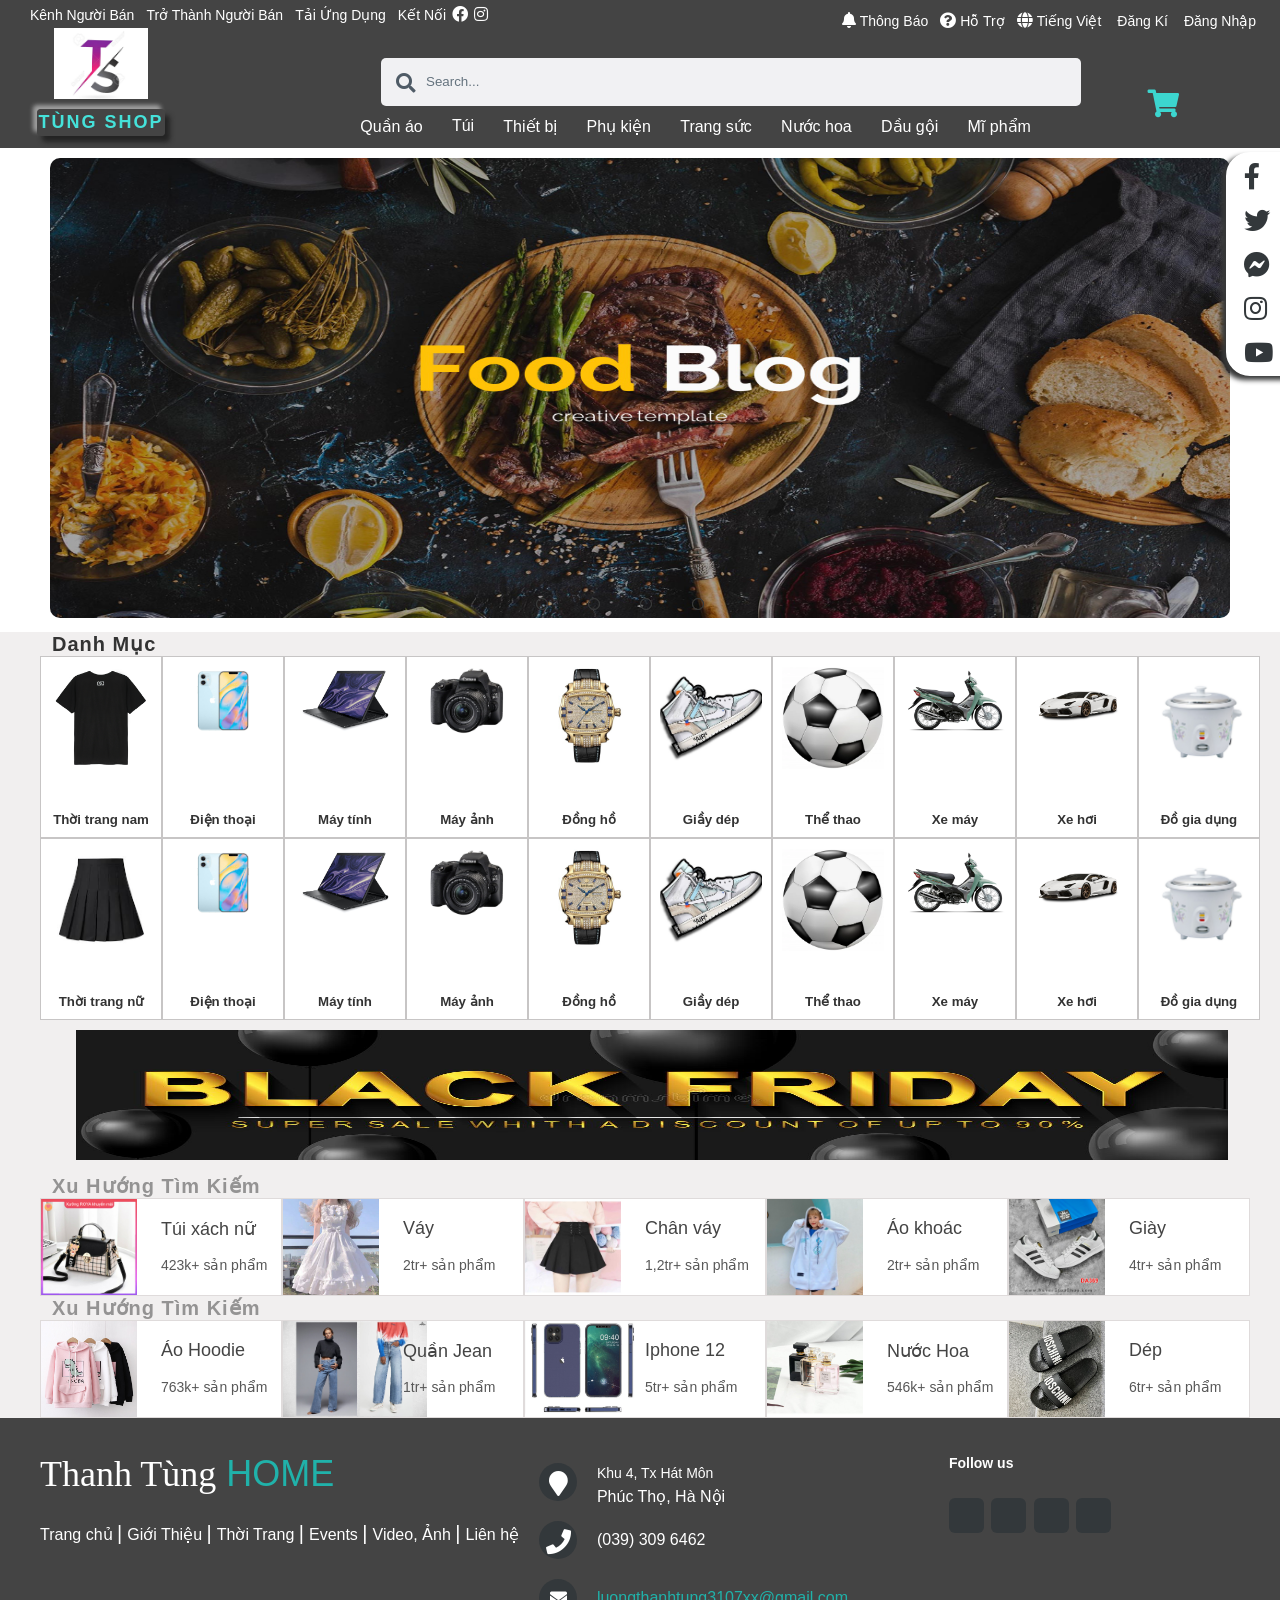
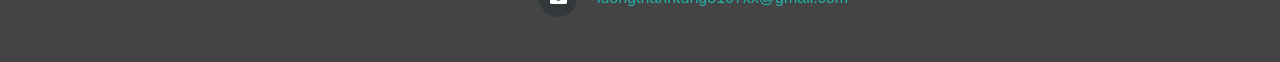
==== index.html @ 91fca8df "tyy" ====
<!DOCTYPE html>
<html lang="en">
<head>
  <meta charset="UTF-8">
  <meta http-equiv="X-UA-Compatible" content="IE=edge">
  <meta name="viewport" content="width=device-width, initial-scale=1.0">
  <link rel="stylesheet" href="iu2.css" >
  <link rel="stylesheet" href="https://pro.fontawesome.com/releases/v5.10.0/css/all.css" integrity="sha384-AYmEC3Yw5cVb3ZcuHtOA93w35dYTsvhLPVnYs9eStHfGJvOvKxVfELGroGkvsg+p" crossorigin="anonymous"/>
  <link rel="stylesheet" href="grid.css">

  <title>Siêu thị trong tay bạn</title>
</head>
<body>
  <div class="header-icons">
    <a href="https://www.facebook.com/ADCS12" ><i class="fab fa-facebook-f" title="facebook"></i></a>
    <a href="#" ><i class="fab fa-twitter "></i></a>
    <a href="https://www.facebook.com/ADCS12" ><i class="fab fa-facebook-messenger "></i></a>
    <a href="#" ><i class="fab fa-instagram "></i></a>
    <a href="#" ><i class="fab fa-youtube"></i></a>
</div>


  <header>
    <div class="heading">
      <ul class="nguoiban"> 
        <li><a href="#" class="" id="">Kênh Người Bán</a></li>
        <li><a href="#" class="" id="">Trở Thành Người Bán</a></li>
        <li><a href="#" class="" id="">Tải Ứng Dụng</a></li>
        <li><a href="https://www.facebook.com/sharktung3107" class="" id="">Kết Nối</a></li>
        <i class="fab fa-facebook"></i>
        <i class="fab fa-instagram"></i>
      </ul>
      <ul class="ungdung">
         <li><i class="fas fa-bell"></i><a href="#">Thông Báo</a></li>
         <li><i class="fas fa-question-circle"></i><a href="#">Hỗ Trợ</a></li>
         <li><i class="fas fa-globe"></i><a href="#">Tiếng Việt</a></li>
         <li><a href="#">Đăng Kí</a></li>
         <li><a href="#">Đăng Nhập</a></li>

      </ul>
    </div>
    <div class="thanheading">
       <div class="thanheading-anh">
         <img src="IMG_2097 (1).JPG" alt="">
         <h4>TÙNG SHOP</h4>
       </div>
       <div class="thanheading-timkiem">
        <div class="container-1">
            <span class="icon"><i class="fa fa-search"></i></span>
            <input type="search" id="search" placeholder="Search..." />
        </div>
       </div>
       <ul class="thanheading-timkiem-navbar">
          <li><a href="#">Quần áo</a></li>
          <li><a href="#">Túi</a></li>
          <li><a href="#">Thiết bị</a></li>
          <li><a href="#">Phụ kiện</a></li>
          <li><a href="#">Trang sức</a></li>
          <li><a href="#">Nước hoa</a></li>
          <li><a href="#">Dầu gội</a></li>
          <li><a href="#">Mĩ phẩm</a></li>
        </ul>
    </div> 
    <i class="fas fa-shopping-cart"></i>      
  </header>
  
  
  








  <div class="bodys "> 
    
  
  </div>        
    <div class="slider ">
        <div class="slides">
            <input type="radio" name="radio-btn" id="radio1">
            <input type="radio" name="radio-btn" id="radio2">
            <input type="radio" name="radio-btn" id="radio3">
            <input type="radio" name="radio-btn" id="radio4">
            <div class="slide first">
                <img src="Slide5.jpg" alt="">
            </div>
        
            <div class="slide">
                <img src="IMG_2093.JPG" alt="">
            </div>
            <div class="slide">
                <img src="slider3.jpg" alt="">
            </div>
            <div class="slide">
                <img src="slider4.jpg">
            </div>
            <div class="navigation-auto">
                <div class="auto-btn1"></div>
                <div class="auto-btn2"></div>
                <div class="auto-btn3"></div>
                <div class="auto-btn4"></div>     
            </div>
            <div class="navigation-manual">
                <label for="radio1" class="manual-btn"></label>
                <label for="radio2" class="manual-btn"></label>
                <label for="radio3" class="manual-btn"></label>
                <label for="radio4" class="manual-btn"></label>
            </div>
        </div>    
    </div>       
</div>
</div>

<main>
  
  <div class="grid wide">
    <div class="danhmuc">
      <h3>Danh Mục</h3>
    </div>
    <div class="row no-gutters">
      
      <div class="col l-1-10">
        <img src="áo.jpg" alt="">
        <h5>Thời trang nam</h5>
        <div class="xemthem">
          <h4>Xem thêm sản phẩm</h4>
        </div>
      </div>
      <div class="col l-1-10">
        <img src="dienthoai.jpg" alt="">
        <h5>Điện thoại</h5>
        <div class="xemthem">
          <h4>Xem thêm sản phẩm</h4>
        </div>
      </div>
      <div class="col l-1-10">
        <img src="laptop.jpg" alt="">
        <h5>Máy tính</h5>
        <div class="xemthem">
          <h4>Xem thêm sản phẩm</h4>
        </div>
      </div>
      <div class="col l-1-10">
        <img src="mayanh.png" alt="">
        <h5>Máy ảnh</h5>
        <div class="xemthem">
          <h4>Xem thêm sản phẩm</h4>
        </div>
      </div>
      <div class="col l-1-10">
        <img src="donghodeot.jpg" alt="">
        <h5>Đồng hồ</h5>
        <div class="xemthem">
          <h4>Xem thêm sản phẩm</h4>
        </div>
      </div>
      <div class="col l-1-10">
        <img src="giaydep.jpg" alt="">
        <h5>Giầy dép</h5>
        <div class="xemthem">
          <h4>Xem thêm sản phẩm</h4>
        </div>
      </div>
      <div class="col l-1-10">
        <img src="bongda.webp" alt="">
        <h5>Thể thao</h5>
        <div class="xemthem">
          <h4>Xem thêm sản phẩm</h4>
        </div>
      </div>
      <div class="col l-1-10">
        <img src="xemay.jpeg" alt="">
        <h5>Xe máy</h5>
        <div class="xemthem">
          <h4>Xem thêm sản phẩm</h4>
        </div>
      </div>
      <div class="col l-1-10">
        <img src="oto.jpg" alt="">
        <h5>Xe hơi</h5>
        <div class="xemthem">
          <h4>Xem thêm sản phẩm</h4>
        </div>
      </div>
      <div class="col l-1-10">
        <img src="noicom.jpg" alt="">
        <h5>Đồ gia dụng</h5>
        <div class="xemthem">
          <h4>Xem thêm sản phẩm</h4>
        </div>
      </div>     
    </div>
    <div class="row no-gutters">
      
      <div class="col l-1-10">
        <img src="vay.jpg" alt="">
        <h5>Thời trang nữ</h5>
        <div class="xemthem">
          <h4>Xem thêm sản phẩm</h4>
        </div>
      </div>
      <div class="col l-1-10">
        <img src="dienthoai.jpg" alt="">
        <h5>Điện thoại</h5>
        <div class="xemthem">
          <h4>Xem thêm sản phẩm</h4>
        </div>
      </div>
      <div class="col l-1-10">
        <img src="laptop.jpg" alt="">
        <h5>Máy tính</h5>
        <div class="xemthem">
          <h4>Xem thêm sản phẩm</h4>
        </div>
      </div>
      <div class="col l-1-10">
        <img src="mayanh.png" alt="">
        <h5>Máy ảnh</h5>
        <div class="xemthem">
          <h4>Xem thêm sản phẩm</h4>
        </div>
      </div>
      <div class="col l-1-10">
        <img src="donghodeot.jpg" alt="">
        <h5>Đồng hồ</h5>
        <div class="xemthem">
          <h4>Xem thêm sản phẩm</h4>
        </div>
      </div>
      <div class="col l-1-10">
        <img src="giaydep.jpg" alt="">
        <h5>Giầy dép</h5>
        <div class="xemthem">
          <h4>Xem thêm sản phẩm</h4>
        </div>
      </div>
      <div class="col l-1-10">
        <img src="bongda.webp" alt="">
        <h5>Thể thao</h5>
        <div class="xemthem">
          <h4>Xem thêm sản phẩm</h4>
        </div>
      </div>
      <div class="col l-1-10">
        <img src="xemay.jpeg" alt="">
        <h5>Xe máy</h5>
        <div class="xemthem">
          <h4>Xem thêm sản phẩm</h4>
        </div>
      </div>
      <div class="col l-1-10">
        <img src="oto.jpg" alt="">
        <h5>Xe hơi</h5>
        <div class="xemthem">
          <h4>Xem thêm sản phẩm</h4>
        </div>
      </div>
      <div class="col l-1-10">
        <img src="noicom.jpg" alt="">
        <h5>Đồ gia dụng</h5>
        <div class="xemthem">
          <h4>Xem thêm sản phẩm</h4>
        </div>
      </div>   
    </div>
    </div>
    <img src="banner1.jpg" alt="" class="banner">
  
    <div class="trend grid wide">
      <div class="danhmuc">
        <h3 class="xuhuong">Xu Hướng Tìm Kiếm</h3>
      </div>
      <div class="row no-gutters">
        <div class="col l-2-4">
          <img src="tuixach.jpg" alt="">
          <p class="tuixachnu">Túi xách nữ</p>
          <p >423k+ sản phẩm</p>
        </div>
        <div class="col l-2-4">
          <img src="vaydep.jpg" alt="">
          <p class="tuixachnu">Váy</p>
          <p >2tr+ sản phẩm</p>
        </div>
        <div class="col l-2-4">
          <img src="chanvay.jpg" alt="">
          <p class="tuixachnu">Chân váy</p>
          <p>1,2tr+ sản phẩm</p>
        </div>
        <div class="col l-2-4">
          <img src="aohoodie.jpg" alt="">
          <p class="tuixachnu">Áo khoác</p>
          <p>2tr+ sản phẩm</p>
        </div>
        <div class="col l-2-4">
          <img src="giayadidas.jpg" alt="">
          <p class="tuixachnu">Giày</p>
          <p>4tr+ sản phẩm</p>
        </div>
      </div>
    </div>
    <div class="trend grid wide">
      <div class="danhmuc">
        <h3 class="xuhuong">Xu Hướng Tìm Kiếm</h3>
      </div>
      <div class="row no-gutters">
        <div class="col l-2-4">
          <img src="hoodie.jpg" alt="">
          <p class="tuixachnu">Áo Hoodie</p>
          <p >763k+ sản phẩm</p>
        </div>
        <div class="col l-2-4">
          <img src="quan-baggy.jpg" alt="">
          <p class="tuixachnu">Quần Jean</p>
          <p >1tr+ sản phẩm</p>
        </div>
        <div class="col l-2-4">
          <img src="ip12.jpg" alt="">
          <p class="tuixachnu">Iphone 12</p>
          <p>5tr+ sản phẩm</p>
        </div>
        <div class="col l-2-4">
          <img src="nuochoa.jpg" alt="">
          <p class="tuixachnu">Nước Hoa</p>
          <p>546k+ sản phẩm</p>
        </div>
        <div class="col l-2-4">
          <img src="depden.jpg" alt="">
          <p class="tuixachnu">Dép</p>
          <p>6tr+ sản phẩm</p>
        </div>
      </div>
    </div>







</main>





<footer class="footer-distributed">

  <div class="footer-left">

    <h3>Thanh Tùng<span> HOME</span></h3>

    <p class="footer-links">
      <a href="#" class="link-1">Trang chủ</a>

      <a href="#">Giới Thiệu</a>

      <a href="#">Thời Trang</a>

      <a href="#">Events</a>

      <a href="#album" >Video, Ảnh</a>

      <a href="#">Liên hệ</a>
    </p>
    
  </div>

  <div class="footer-center">

    <div>
      <i class="fa fa-map-marker"></i>
      <p><span>Khu 4, Tx Hát Môn</span> Phúc Thọ, Hà Nội</p>
    </div>

    <div>
      <i class="fa fa-phone"></i>
      <p>(039) 309 6462</p>
    </div>

    <div>
      <i class="fa fa-envelope"></i>
      <p><a href="luongthanhtung3107xx@gmail.com">luongthanhtung3107xx@gmail.com</a></p>
    </div>

  </div>

  <div class="footer-right">

    <p class="footer-about">
      <span>Follow us</span>
    </p>

    <div class="footer-icons">

      <a href="#"><i class="fa fa-facebook"></i></a>
      <a href="#"><i class="fa fa-twitter"></i></a>
      <a href="#"><i class="fa fa-linkedin"></i></a>
      <a href="#"><i class="fa fa-github"></i></a>

    </div>

  </div>

</footer>




  <script src="./main2.js"></script>
</body>
</html>
---- iu2.css ----
*{
   margin:0;
   padding: 0;

   font-family: Arial, Helvetica, sans-serif;
   
}
body{
   position: relative;
}
.header-icons{
   display: flex;
   flex-direction: column;
   position: absolute;
   justify-content: space-around;
   top: 140px;
   right: -150px;
   z-index: 3;
   position: fixed;
   margin-top: 12px;
   border-radius: 24px;
   height: 220px;
   border: 2px solid #fff;
   background: white;
   width: 200px;
   box-shadow:-5px 4px 5px #373838 ;
}
.header-icons a{
   margin-left:8px ;
   
   
}              
.header-icons a i{
   font-size: 26px;
   color: #33383b;
   margin: 7px 7px 7px 8px;
   outline: none;
}


.header-icons a:first-child:hover i{
   color:rgb(13,16,233) ;
}
.header-icons a:nth-child(2):hover i{
   color: rgb(9,177,228);

}
.header-icons a:nth-child(3):hover i{
   color:rgb(37, 153, 248) ;

}
.header-icons a:nth-child(4):hover i{
   color:rgb(240,10,201);

}
.header-icons a:last-child:hover i{
   color: red;
}
header{
   max-width: 100%;
   z-index: 1;
   height: 148px;
   position: relative;
   background-color: rgb(68, 68, 68);
}
.heading{
   height: 12px;
   display: flex;
   padding-top: 6px;
   padding-left: 18px;
   padding-right: 18px;
   justify-content: space-between;
}
.nguoiban{
   display: flex;
   justify-content: flex-start

}
.nguoiban li{
   text-align: center;
   list-style: none;
   margin-left: 12px;
   cursor: pointer;

}
 li:hover{
   opacity: 80%;
}
.nguoiban a{
   text-decoration: none;
   font-size: 14px;
   color: white;

}
.nguoiban i{
   margin-left: 6px;
   color: white;
   cursor: pointer;
}
.nguoiban i:hover{
   color: rgb(35, 88, 235);
   transform: scale(1.3);
}
.nguoiban .fa-instagram:hover{
   color:rgb(238, 107, 238);
   transform: scale(1.3);

}
.ungdung{
   display: flex;
   justify-content: flex-end;
   
   
}
.ungdung li{
   list-style: none;
   margin: 6px;
   cursor: pointer;
   

}
.ungdung a{
   text-decoration: none;
   color: white;
   font-size: 14px;
   margin-left: 4px;
   cursor: pointer;

}
.ungdung i{
   color: white;
}
.thanheading{
   padding-top: 10px;
   display: flex;
   align-items: center;
   position: relative;
}
.thanheading-anh{
   width: 130px;
   margin-left: 36px;
   display: flex;
   flex-direction: column;
   align-items: center;
   justify-content: space-around;
}
.thanheading-anh img{
   width: 94px;
   height:auto;
}
.thanheading-anh h4{
   color: rgb(69, 226, 218);
   padding: 2px 0;
   margin-top: 10px;
   font-weight: bold;
   font-family: Arial, Helvetica, sans-serif;
   letter-spacing: 2px;
   border-radius: 4px;
   font-size: 18px;
   border: 1px solid rgb(68, 68, 68);
   box-shadow: 5px 6px 5px rgb(36, 36, 36),
   -4px -4px 4px rgb(161, 161, 161);
}
.container-1{
   vertical-align: middle;
   white-space: nowrap;
   position: relative;
   margin-left: 215px;
}
 .container-1 input#search{
   width: 700px;
   height: 48px;
   background: #f1f1f3;
   border: none;
   font-size: 10pt;
   float: left;
   color: #63717f;
   padding-left: 45px;
   -webkit-border-radius: 5px;
   -moz-border-radius: 5px;
   border-radius: 5px;
 }
 .container-1 input#search::-webkit-input-placeholder {
   color: #65737e;
}

.container-1 input#search:-moz-placeholder { 
   color: #65737e;  
}

.container-1 input#search::-moz-placeholder {
   color: #65737e;  
}

.container-1 input#search:-ms-input-placeholder {  
   color: #65737e;  
}
.container-1 .icon{
   position: absolute;
   top: 50%;
   margin-left:15px;
   margin-top: 15px;
   z-index: 1;
   font-size: larger;
   color: #4f5b66;
   cursor: pointer;
}

.thanheading-timkiem-navbar{
   width: 700px;
   position: absolute;
   top:82%;
   left: 27%;
   display: flex;
   justify-content: space-around;
}
.thanheading-timkiem-navbar li{
   list-style: none;
   padding: 2px 3px;
}
.thanheading-timkiem-navbar li:hover{
   border: 1px solid rgb(68, 68, 68);
   box-shadow: 2px 3px 3px rgb(43, 42, 42),
   -2px -3px 3px rgb(161, 161, 161);
   border-bottom-right-radius: 8px;
} 
.thanheading-timkiem-navbar li:hover a{
   color:rgb(238, 107, 238);
}
.thanheading-timkiem-navbar a{
   text-decoration: none;
   color: white;
   font: 12px;
}
header .fa-shopping-cart{
   font-size: 28px;
   color: rgb(60, 214, 207);
   position:absolute;
   right: 100px;
   bottom: 30px;
   cursor: pointer;
}
.fa-shopping-cart:hover{
   transform: translateY(-1.3px);
}





.bodys{
   background-color: rgb(241, 239, 239);;
   
   z-index: 1;
   
   margin-top:10px;
   min-width: 1340px;  

}
.slider{
   margin: 10px auto;
   z-index: 1;
   width:1180px ;
   height: 460px;
   border-radius:10px ;
   overflow: hidden;
}
.slides{
   width: 500%;
   height: 410px;
   display: flex;
}
.slides input{
   display: none;

}
.slide{
   width: 20%;
   transition: 1s;

}
.slide img{
   width: 1180px;
   height: 460px;
}
.navigation-manual{
   position: absolute;
   width: 1140px;
   margin-top: 440px;
   
   display: flex;
   justify-content: center;

}
.manual-btn{
   border:1px solid #373838;
   padding: 5px;
   border-radius: 10px;
   cursor: pointer;
   transition: 0.5s;
   

   
}
.manual-btn:not(:last-child){
   margin-right: 40px;
}
.manual-btn:hover{
   background: #373838;
}
#radio1:checked ~ .first{
   margin-left: 0;
}
#radio2:checked ~ .first{
   margin-left: -20%;
}
#radio3:checked ~ .first{
   margin-left: -40%;
}
#radio4:checked ~ .first{
   margin-left: -60%;
}

.navigation-auto{
   position:absolute;
   display: flex;
   width: 1140px;
   margin-top: 440px;
   justify-content: center;
   
}
.navigation-auto div{
   border: 1px solid #373838;
   padding: 5px;
   border-radius:10px ;
   transition: 0.5s;
}
.navigation-auto div:not(:last-child){
   margin-right: 40px;
}
#radio1:checked ~ .navigation-auto .auto-btn1{
   background: #373838;
}
#radio2:checked ~ .navigation-auto .auto-btn2{
   background: #373838;
   
}
#radio3:checked ~ .navigation-auto .auto-btn3{
   background: #373838;
   
}
#radio4:checked ~ .navigation-auto .auto-btn4{
   background:#373838;
}
main{
   margin-top: 14px;
   background-color: rgb(241, 239, 239);
}


.danhmuc h3{
   font-size: 20px;
   font-weight: bold;
   letter-spacing: 1px;
   color: #333;
   margin-left: 12px;
}
.l-1-10{
   background-color:white;
   border: 1px solid rgb(199, 197, 197);
   height: 180px;
   cursor: pointer;  
   position: relative;
   display: flex;
   flex-direction: column;
   align-items: center;
   z-index: 1;
   position: relative;
}
.l-1-10 .xemthem{
   width: 100%;
   height: 50px;
   position: absolute;
   bottom: 0;
   background-color: #373838;
   opacity: 0;
   
}
.l-1-10 .xemthem h4{
   color: white;
   font-size: 12px;
   padding-top:18px;
   opacity: 0;
}
.l-1-10 .xemthem h4:hover{
   font-style: italic;
}
.l-1-10:hover{
   transform: scale(1.2);
   z-index: 2;
   border:1px solid #373838;
   transition: all 0.2s ease-in-out;
}
.l-1-10:hover h5{
   opacity: 0;
}
.l-1-10:hover .xemthem{
   opacity: 1;

}
.l-1-10:hover .xemthem h4{
   opacity: 1;
}
.l-1-10 img{
   width: 85%;
   height: auto;
   margin: 10px;  
}
.l-1-10:hover img{
   filter: contrast(115%);

}
.l-1-10 h5{
   font-weight: bold;
   color: #333;
   position: absolute;
   bottom: 10px;
  
}
main .banner{
   width: 90%;
   height: 130px;
   margin: 10px 76px;
}

/*xuhuongtieudung*/
.l-2-4{
   overflow: hidden;
   cursor: pointer;
   background-color: white;
   height: 96px;
   border-radius: 0;
   display: flex;
   position: relative;
   justify-content: space-between;
   border: 0.4px solid rgb(223, 219, 219);

}
.l-2-4 img{
   width: auto;
   height: 100%;
}
.l-2-4 img:hover{
   transform: scale(1.5);
   transition: transform 0.3s ease-in;
   filter: brightness(110%) ;
   filter:contrast(110%)
}
.danhmuc .xuhuong{
   color: rgb(148, 147, 147);
}
.l-2-4 .tuixachnu{
   position: absolute;
   left: 50%;
   top:20%;
   font-weight: none;
   color: rgb(68, 68, 68);
   font-size: 18px;
}
.l-2-4:hover p{
   color: black;
   
}

.l-2-4 p:last-child{
   position: absolute;
   left: 50%;
   top:60%;
   font-weight: none;
   color: rgb(88, 88, 88);
   font-size: 14px;
}
.l-2-4:hover{
   transform: translateY(-0.6px);
   border: 0.4px solid rgb(182, 181, 181);
}



/*phần footer*/

.footer-distributed{
	background: rgb(68, 68, 68);
	box-shadow: 0 1px 1px 0 rgba(0, 0, 0, 0.12);
	box-sizing: border-box;
	width: 100%;
	text-align: left;
	font: bold 16px sans-serif;
	padding: 35px 40px;
}

.footer-distributed .footer-left,
.footer-distributed .footer-center,
.footer-distributed .footer-right{
	display: inline-block;
	vertical-align: top;
}

/* Footer left */

.footer-distributed .footer-left{
	width: 40%;
}

/* The school logo */

.footer-distributed h3{
	color:  #ffffff;
	font: normal 36px 'Open Sans', cursive;
	margin: 0;
}

.footer-distributed h3 span{
	color:  lightseagreen;
}

/* Footer links */

.footer-distributed .footer-links{
	color:  #ffffff;
	margin: 20px 0 12px;
	padding: 0;
}

.footer-distributed .footer-links a{
	display:inline-block;
	line-height: 1.8;
  font-weight:400;
	text-decoration: none;
	color:  inherit;
}

/* Footer Center */

.footer-distributed .footer-center{
	width: 35%;
}

.footer-distributed .footer-center i{
	background-color:  #33383b;
	color:white;
	font-size: 25px;
	width: 38px;
	height: 38px;
	border-radius: 50%;
	text-align: center;
	line-height: 42px;
	margin: 10px 15px;
	vertical-align: middle;
}

.footer-distributed .footer-center i.fa-envelope{
	font-size: 17px;
	line-height: 38px;
}

.footer-distributed .footer-center p{
	display: inline-block;
	color: white;
  font-weight:400;
	vertical-align: middle;
	margin:0;
}

.footer-distributed .footer-center p span{
	display:block;
	font-weight: normal;
	font-size:14px;
	line-height:2;
}

.footer-distributed .footer-center p a{
	color:  lightseagreen;
	text-decoration: none;;
}
.footer-center p:hover{
    opacity: 0.7;
    cursor: pointer;
}

.footer-distributed .footer-links a:before {
  content: "|";
  font-weight:300;
  font-size: 20px;
  left: 0;
  color:white;
  display: inline-block;
  padding-right: 5px;
}
.footer-distributed .footer-links a:hover{
    opacity: 0.5;
}

.footer-distributed .footer-links .link-1:before {
  content: none;
}

/* Footer Right */

.footer-distributed .footer-right{
	width: 20%;
}

.footer-distributed .footer-about{
	line-height: 20px;
	font-size: 13px;
	font-weight: normal;
	margin: 0;
}

.footer-distributed .footer-about span{
	display: block;
	color:  #ffffff;
	font-size: 14px;
	font-weight: bold;
	margin-bottom: 20px;
}

.footer-distributed .footer-icons{
	margin-top: 25px;
}

.footer-right .footer-icons a {
	display: inline-block;
	width: 35px;
	height: 35px;
	cursor: pointer;
    margin-right: 6px;
	border-radius: 6px;
    background-color: #33383b;
	font-size: 20px;
	color: #fff;
	text-align: center;
	line-height: 35px;

	margin-right: 3px;
	margin-bottom: 5px;
}
.footer-distributed .footer-icons ul{
    display: flex;
}

.footer-distributed .footer-icons li{
    list-style: none;
}
---- grid.css ----
.grid {
    width: 100%;
    display: block;
    padding:0;
    
}
.grid.wide {
    max-width: 1200px;
    margin: 0 auto;
}

.row {
    display: flex;
    margin-left: -4px;
    margin-right: -4px;
}

.row.no-gutters {
    margin-left: 0;
    margin-right: 0;
}

.col {
    padding-left: 4px;
    padding-right: 4px;
}

.row.no-gutters .col {
    padding-left: 0;
    padding-right: 0;
}

.c-0 {
    display: none;
}

.c-1 {
    flex: 0 0 8.33333%;
    max-width: 8.33333%;
}

.c-2 {
    flex: 0 0 16.66667%;
    max-width: 16.66667%;
}

.c-3 {
    flex: 0 0 25%;
    max-width: 25%;
}

.c-4 {
    flex: 0 0 33.33333%;
    max-width: 33.33333%;
}

.c-5 {
    flex: 0 0 41.66667%;
    max-width: 41.66667%;
}

.c-6 {
    flex: 0 0 50%;
    max-width: 50%;
}

.c-7 {
    flex: 0 0 58.33333%;
    max-width: 58.33333%;
}

.c-8 {
    flex: 0 0 66.66667%;
    max-width: 66.66667%;
}

.c-9 {
    flex: 0 0 75%;
    max-width: 75%;
}

.c-10 {
    flex: 0 0 83.33333%;
    max-width: 83.33333%;
}

.c-11 {
    flex: 0 0 91.66667%;
    max-width: 91.66667%;
}

.c-12 {
    flex: 0 0 100%;
    max-width: 100%;
}

.c-o-1 {
    margin-left: 8.33333%;
}

.c-o-2 {
    margin-left: 16.66667%;
}

.c-o-3 {
    margin-left: 25%;
}

.c-o-4 {
    margin-left: 33.33333%;
}

.c-o-5 {
    margin-left: 41.66667%;
}

.c-o-6 {
    margin-left: 50%;
}

.c-o-7 {
    margin-left: 58.33333%;
}

.c-o-8 {
    margin-left: 66.66667%;
}

.c-o-9 {
    margin-left: 75%;
}

.c-o-10 {
    margin-left: 83.33333%;
}

.c-o-11 {
    margin-left: 91.66667%;
}

/* >= Tablet */
@media (min-width: 740px) {
    .row {
        margin-left: -8px;
        margin-right: -8px;
    }

    .col {
        padding-left: 8px;
        padding-right: 8px;
    }

    .m-0 {
        display: none;
    }

    .m-1,
    .m-2,
    .m-3,
    .m-4,
    .m-5,
    .m-6,
    .m-7,
    .m-8,
    .m-9,
    .m-10,
    .m-11,
    .m-12 {
        display: block;
    }

    .m-1 {
        flex: 0 0 8.33333%;
        max-width: 8.33333%;
    }

    .m-2 {
        flex: 0 0 16.66667%;
        max-width: 16.66667%;
    }

    .m-3 {
        flex: 0 0 25%;
        max-width: 25%;
    }

    .m-4 {
        flex: 0 0 33.33333%;
        max-width: 33.33333%;
    }

    .m-5 {
        flex: 0 0 41.66667%;
        max-width: 41.66667%;
    }

    .m-6 {
        flex: 0 0 50%;
        max-width: 50%;
    }

    .m-7 {
        flex: 0 0 58.33333%;
        max-width: 58.33333%;
    }

    .m-8 {
        flex: 0 0 66.66667%;
        max-width: 66.66667%;
    }

    .m-9 {
        flex: 0 0 75%;
        max-width: 75%;
    }

    .m-10 {
        flex: 0 0 83.33333%;
        max-width: 83.33333%;
    }

    .m-11 {
        flex: 0 0 91.66667%;
        max-width: 91.66667%;
    }

    .m-12 {
        flex: 0 0 100%;
        max-width: 100%;
    }

    .m-o-1 {
        margin-left: 8.33333%;
    }

    .m-o-2 {
        margin-left: 16.66667%;
    }

    .m-o-3 {
        margin-left: 25%;
    }

    .m-o-4 {
        margin-left: 33.33333%;
    }

    .m-o-5 {
        margin-left: 41.66667%;
    }

    .m-o-6 {
        margin-left: 50%;
    }

    .m-o-7 {
        margin-left: 58.33333%;
    }

    .m-o-8 {
        margin-left: 66.66667%;
    }

    .m-o-9 {
        margin-left: 75%;
    }

    .m-o-10 {
        margin-left: 83.33333%;
    }

    .m-o-11 {
        margin-left: 91.66667%;
    }
}

/* PC medium resolution > */
@media (min-width: 1113px) {
    .row {
        margin-left: -12px;
        margin-right: -12px;
    }

    .row.sm-gutter {
        margin-left: -5px;
        margin-right: -5px;
    }

    .col {
        padding-left: 12px;
        padding-right: 12px;
    }

    .row.sm-gutter .col {
        padding-left: 5px;
        padding-right: 5px;
    }

    .l-0 {
        display: none;
    }

    .l-1,
    .l-2,
    .l-2-4,
    .l-3,
    .l-4,
    .l-5,
    .l-6,
    .l-7,
    .l-8,
    .l-9,
    .l-10,
    .l-11,
    .l-12 {
        display: block;
    }

    .l-1 {
        flex: 0 0 8.33333%;
        max-width: 8.33333%;
    }
    .l-1-10 {
        flex: 0 0 10%;
        max-width: 10%;
    }


    .l-2 {
        flex: 0 0 16.66667%;
        max-width: 16.66667%;
    }

    .l-2-4 {
        flex: 0 0 20%;
        max-width: 20%;
    }

    .l-3 {
        flex: 0 0 25%;
        max-width: 25%;
    }

    .l-4 {
        flex: 0 0 33.33333%;
        max-width: 33.33333%;
    }

    .l-5 {
        flex: 0 0 41.66667%;
        max-width: 41.66667%;
    }

    .l-6 {
        flex: 0 0 50%;
        max-width: 50%;
    }

    .l-7 {
        flex: 0 0 58.33333%;
        max-width: 58.33333%;
    }

    .l-8 {
        flex: 0 0 66.66667%;
        max-width: 66.66667%;
    }

    .l-9 {
        flex: 0 0 75%;
        max-width: 75%;
    }

    .l-10 {
        flex: 0 0 83.33333%;
        max-width: 83.33333%;
    }

    .l-11 {
        flex: 0 0 91.66667%;
        max-width: 91.66667%;
    }

    .l-12 {
        flex: 0 0 100%;
        max-width: 100%;
    }

    .l-o-1 {
        margin-left: 8.33333%;
    }

    .l-o-2 {
        margin-left: 16.66667%;
    }

    .l-o-3 {
        margin-left: 25%;
    }

    .l-o-4 {
        margin-left: 33.33333%;
    }

    .l-o-5 {
        margin-left: 41.66667%;
    }

    .l-o-6 {
        margin-left: 50%;
    }

    .l-o-7 {
        margin-left: 58.33333%;
    }

    .l-o-8 {
        margin-left: 66.66667%;
    }

    .l-o-9 {
        margin-left: 75%;
    }

    .l-o-10 {
        margin-left: 83.33333%;
    }

    .l-o-11 {
        margin-left: 91.66667%;
    }
}

/* Tablet - PC low resolution */
@media (min-width: 740px) and (max-width: 1023px) {
    .wide {
        width: 644px;
    }
}

/* > PC low resolution */
@media (min-width: 1024px) and (max-width: 1239px) {
    .wide {
        width: 984px;
    }

    .wide .row {
        margin-left: -12px;
        margin-right: -12px;
    }

    .wide .row.sm-gutter {
        margin-left: -5px;
        margin-right: -5px;
    }

    .wide .col {
        padding-left: 12px;
        padding-right: 12px;
    }

    .wide .row.sm-gutter .col {
        padding-left: 5px;
        padding-right: 5px;
    }

    .wide .l-0 {
        display: none;
    }

    .wide .l-1,
    .wide .l-2,
    .wide .l-2-4,
    .wide .l-3,
    .wide .l-4,
    .wide .l-5,
    .wide .l-6,
    .wide .l-7,
    .wide .l-8,
    .wide .l-9,
    .wide .l-10,
    .wide .l-11,
    .wide .l-12 {
        display: block;
    }

    .wide .l-1 {
        flex: 0 0 8.33333%;
        max-width: 8.33333%;
    }

    .wide .l-2 {
        flex: 0 0 16.66667%;
        max-width: 16.66667%;
    }

    .wide .l-2-4 {
        flex: 0 0 20%;
        max-width: 20%;
    }

    .wide .l-3 {
        flex: 0 0 25%;
        max-width: 25%;
    }

    .wide .l-4 {
        flex: 0 0 33.33333%;
        max-width: 33.33333%;
    }

    .wide .l-5 {
        flex: 0 0 41.66667%;
        max-width: 41.66667%;
    }

    .wide .l-6 {
        flex: 0 0 50%;
        max-width: 50%;
    }

    .wide .l-7 {
        flex: 0 0 58.33333%;
        max-width: 58.33333%;
    }

    .wide .l-8 {
        flex: 0 0 66.66667%;
        max-width: 66.66667%;
    }

    .wide .l-9 {
        flex: 0 0 75%;
        max-width: 75%;
    }

    .wide .l-10 {
        flex: 0 0 83.33333%;
        max-width: 83.33333%;
    }

    .wide .l-11 {
        flex: 0 0 91.66667%;
        max-width: 91.66667%;
    }

    .wide .l-12 {
        flex: 0 0 100%;
        max-width: 100%;
    }

    .wide .l-o-1 {
        margin-left: 8.33333%;
    }

    .wide .l-o-2 {
        margin-left: 16.66667%;
    }

    .wide .l-o-3 {
        margin-left: 25%;
    }

    .wide .l-o-4 {
        margin-left: 33.33333%;
    }

    .wide .l-o-5 {
        margin-left: 41.66667%;
    }

    .wide .l-o-6 {
        margin-left: 50%;
    }

    .wide .l-o-7 {
        margin-left: 58.33333%;
    }

    .wide .l-o-8 {
        margin-left: 66.66667%;
    }

    .wide .l-o-9 {
        margin-left: 75%;
    }

    .wide .l-o-10 {
        margin-left: 83.33333%;
    }

    .wide .l-o-11 {
        margin-left: 91.66667%;
    }
}
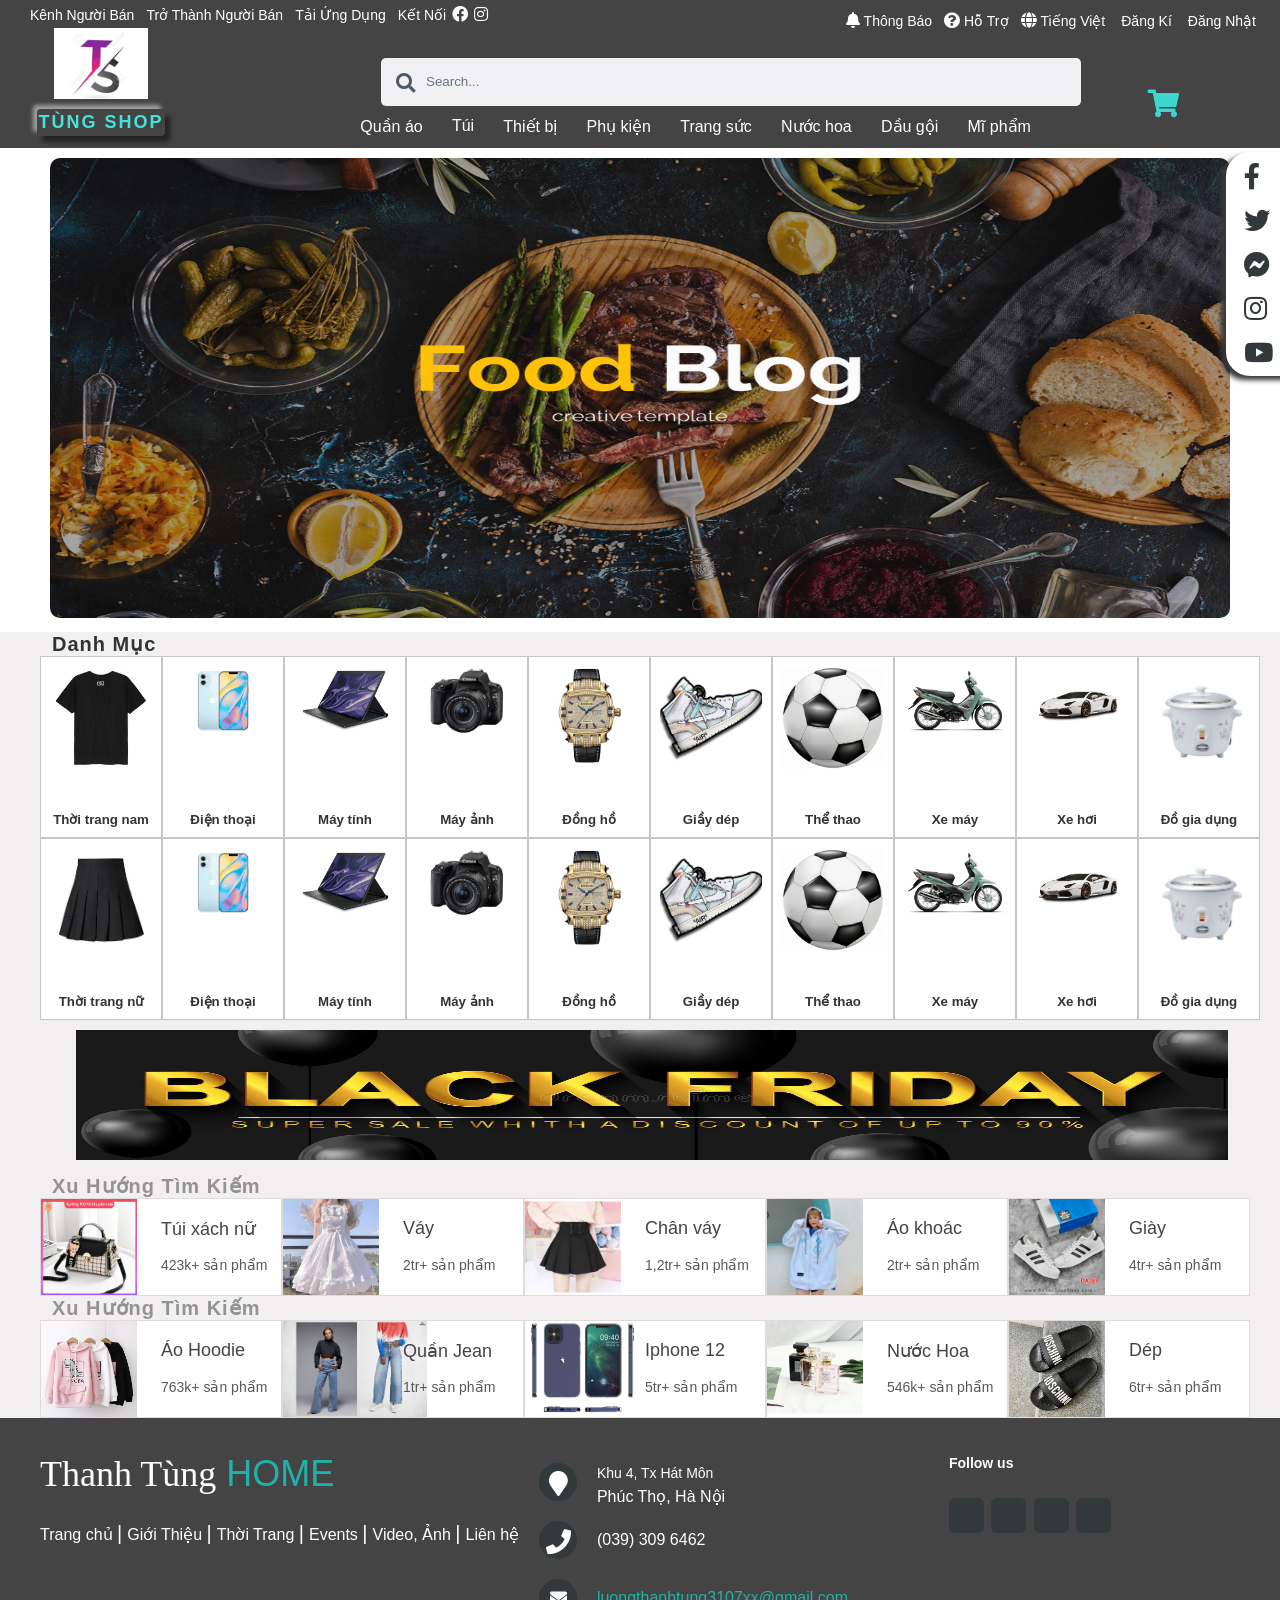
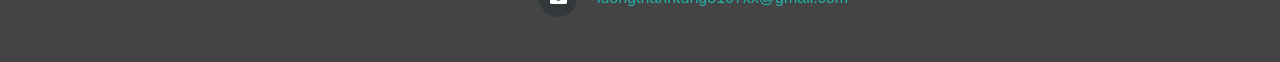
==== commit 3cd95135: "tiiii" ====
--- a/index.html
+++ b/index.html
@@ -4,11 +4,11 @@
   <meta charset="UTF-8">
   <meta http-equiv="X-UA-Compatible" content="IE=edge">
   <meta name="viewport" content="width=device-width, initial-scale=1.0">
-  <link rel="stylesheet" href="iu2.css" >
+  <link rel="stylesheet" href="iu.css" >
   <link rel="stylesheet" href="https://pro.fontawesome.com/releases/v5.10.0/css/all.css" integrity="sha384-AYmEC3Yw5cVb3ZcuHtOA93w35dYTsvhLPVnYs9eStHfGJvOvKxVfELGroGkvsg+p" crossorigin="anonymous"/>
   <link rel="stylesheet" href="grid.css">
 
-  <title>Siêu thị trong tay bạn</title>
+  <title>Siêu thị trong chan bạn</title>
 </head>
 <body>
   <div class="header-icons">
@@ -35,7 +35,8 @@
          <li><i class="fas fa-question-circle"></i><a href="#">Hỗ Trợ</a></li>
          <li><i class="fas fa-globe"></i><a href="#">Tiếng Việt</a></li>
          <li><a href="#">Đăng Kí</a></li>
-         <li><a href="#">Đăng Nhập</a></li>
+         <li><a href="#">Đăng Nhật</a></li>
+         
 
       </ul>
     </div>
--- a/iu.css
+++ b/iu.css
@@ -0,0 +1,655 @@
+*{
+   margin:0;
+   padding: 0;
+
+   font-family: Arial, Helvetica, sans-serif;
+   
+}
+body{
+   position: relative;
+}
+.header-icons{
+   display: flex;
+   flex-direction: column;
+   position: absolute;
+   justify-content: space-around;
+   top: 140px;
+   right: -150px;
+   z-index: 3;
+   position: fixed;
+   margin-top: 12px;
+   border-radius: 24px;
+   height: 220px;
+   border: 2px solid #fff;
+   background: white;
+   width: 200px;
+   box-shadow:-5px 4px 5px #373838 ;
+}
+.header-icons a{
+   margin-left:8px ;
+   
+   
+}              
+.header-icons a i{
+   font-size: 26px;
+   color: #33383b;
+   margin: 7px 7px 7px 8px;
+   outline: none;
+}
+
+
+.header-icons a:first-child:hover i{
+   color:rgb(13,16,233) ;
+}
+.header-icons a:nth-child(2):hover i{
+   color: rgb(9,177,228);
+
+}
+.header-icons a:nth-child(3):hover i{
+   color:rgb(37, 153, 248) ;
+
+}
+.header-icons a:nth-child(4):hover i{
+   color:rgb(240,10,201);
+
+}
+.header-icons a:last-child:hover i{
+   color: red;
+}
+header{
+   max-width: 100%;
+   z-index: 1;
+   height: 148px;
+   position: relative;
+   background-color: rgb(68, 68, 68);
+}
+.heading{
+   height: 12px;
+   display: flex;
+   padding-top: 6px;
+   padding-left: 18px;
+   padding-right: 18px;
+   justify-content: space-between;
+}
+.nguoiban{
+   display: flex;
+   justify-content: flex-start
+
+}
+.nguoiban li{
+   text-align: center;
+   list-style: none;
+   margin-left: 12px;
+   cursor: pointer;
+
+}
+ li:hover{
+   opacity: 80%;
+}
+.nguoiban a{
+   text-decoration: none;
+   font-size: 14px;
+   color: white;
+
+}
+.nguoiban i{
+   margin-left: 6px;
+   color: white;
+   cursor: pointer;
+}
+.nguoiban i:hover{
+   color: rgb(35, 88, 235);
+   transform: scale(1.3);
+}
+.nguoiban .fa-instagram:hover{
+   color:rgb(238, 107, 238);
+   transform: scale(1.3);
+
+}
+.ungdung{
+   display: flex;
+   justify-content: flex-end;
+   
+   
+}
+.ungdung li{
+   list-style: none;
+   margin: 6px;
+   cursor: pointer;
+   
+
+}
+.ungdung a{
+   text-decoration: none;
+   color: white;
+   font-size: 14px;
+   margin-left: 4px;
+   cursor: pointer;
+
+}
+.ungdung i{
+   color: white;
+}
+.thanheading{
+   padding-top: 10px;
+   display: flex;
+   align-items: center;
+   position: relative;
+}
+.thanheading-anh{
+   width: 130px;
+   margin-left: 36px;
+   display: flex;
+   flex-direction: column;
+   align-items: center;
+   justify-content: space-around;
+}
+.thanheading-anh img{
+   width: 94px;
+   height:auto;
+}
+.thanheading-anh h4{
+   color: rgb(69, 226, 218);
+   padding: 2px 0;
+   margin-top: 10px;
+   font-weight: bold;
+   font-family: Arial, Helvetica, sans-serif;
+   letter-spacing: 2px;
+   border-radius: 4px;
+   font-size: 18px;
+   border: 1px solid rgb(68, 68, 68);
+   box-shadow: 5px 6px 5px rgb(36, 36, 36),
+   -4px -4px 4px rgb(161, 161, 161);
+}
+.container-1{
+   vertical-align: middle;
+   white-space: nowrap;
+   position: relative;
+   margin-left: 215px;
+}
+ .container-1 input#search{
+   width: 700px;
+   height: 48px;
+   background: #f1f1f3;
+   border: none;
+   font-size: 10pt;
+   float: left;
+   color: #63717f;
+   padding-left: 45px;
+   -webkit-border-radius: 5px;
+   -moz-border-radius: 5px;
+   border-radius: 5px;
+ }
+ .container-1 input#search::-webkit-input-placeholder {
+   color: #65737e;
+}
+
+.container-1 input#search:-moz-placeholder { 
+   color: #65737e;  
+}
+
+.container-1 input#search::-moz-placeholder {
+   color: #65737e;  
+}
+
+.container-1 input#search:-ms-input-placeholder {  
+   color: #65737e;  
+}
+.container-1 .icon{
+   position: absolute;
+   top: 50%;
+   margin-left:15px;
+   margin-top: 15px;
+   z-index: 1;
+   font-size: larger;
+   color: #4f5b66;
+   cursor: pointer;
+}
+
+.thanheading-timkiem-navbar{
+   width: 700px;
+   position: absolute;
+   top:82%;
+   left: 27%;
+   display: flex;
+   justify-content: space-around;
+}
+.thanheading-timkiem-navbar li{
+   list-style: none;
+   padding: 2px 3px;
+}
+.thanheading-timkiem-navbar li:hover{
+   border: 1px solid rgb(68, 68, 68);
+   box-shadow: 2px 3px 3px rgb(43, 42, 42),
+   -2px -3px 3px rgb(161, 161, 161);
+   border-bottom-right-radius: 8px;
+} 
+.thanheading-timkiem-navbar li:hover a{
+   color:rgb(238, 107, 238);
+}
+.thanheading-timkiem-navbar a{
+   text-decoration: none;
+   color: white;
+   font: 12px;
+}
+header .fa-shopping-cart{
+   font-size: 28px;
+   color: rgb(60, 214, 207);
+   position:absolute;
+   right: 100px;
+   bottom: 30px;
+   cursor: pointer;
+}
+.fa-shopping-cart:hover{
+   transform: translateY(-1.3px);
+}
+
+
+
+
+
+.bodys{
+   background-color: rgb(241, 239, 239);;
+   
+   z-index: 1;
+   
+   margin-top:10px;
+   min-width: 1340px;  
+
+}
+.slider{
+   margin: 10px auto;
+   z-index: 1;
+   width:1180px ;
+   height: 460px;
+   border-radius:10px ;
+   overflow: hidden;
+}
+.slides{
+   width: 500%;
+   height: 410px;
+   display: flex;
+}
+.slides input{
+   display: none;
+
+}
+.slide{
+   width: 20%;
+   transition: 1s;
+
+}
+.slide img{
+   width: 1180px;
+   height: 460px;
+}
+.navigation-manual{
+   position: absolute;
+   width: 1140px;
+   margin-top: 440px;
+   
+   display: flex;
+   justify-content: center;
+
+}
+.manual-btn{
+   border:1px solid #373838;
+   padding: 5px;
+   border-radius: 10px;
+   cursor: pointer;
+   transition: 0.5s;
+   
+
+   
+}
+.manual-btn:not(:last-child){
+   margin-right: 40px;
+}
+.manual-btn:hover{
+   background: #373838;
+}
+#radio1:checked ~ .first{
+   margin-left: 0;
+}
+#radio2:checked ~ .first{
+   margin-left: -20%;
+}
+#radio3:checked ~ .first{
+   margin-left: -40%;
+}
+#radio4:checked ~ .first{
+   margin-left: -60%;
+}
+
+.navigation-auto{
+   position:absolute;
+   display: flex;
+   width: 1140px;
+   margin-top: 440px;
+   justify-content: center;
+   
+}
+.navigation-auto div{
+   border: 1px solid #373838;
+   padding: 5px;
+   border-radius:10px ;
+   transition: 0.5s;
+}
+.navigation-auto div:not(:last-child){
+   margin-right: 40px;
+}
+#radio1:checked ~ .navigation-auto .auto-btn1{
+   background: #373838;
+}
+#radio2:checked ~ .navigation-auto .auto-btn2{
+   background: #373838;
+   
+}
+#radio3:checked ~ .navigation-auto .auto-btn3{
+   background: #373838;
+   
+}
+#radio4:checked ~ .navigation-auto .auto-btn4{
+   background:#373838;
+}
+main{
+   margin-top: 14px;
+   background-color: rgb(241, 239, 239);
+}
+
+
+.danhmuc h3{
+   font-size: 20px;
+   font-weight: bold;
+   letter-spacing: 1px;
+   color: #333;
+   margin-left: 12px;
+}
+.l-1-10{
+   background-color:white;
+   border: 1px solid rgb(199, 197, 197);
+   height: 180px;
+   cursor: pointer;  
+   position: relative;
+   display: flex;
+   flex-direction: column;
+   align-items: center;
+   z-index: 1;
+   position: relative;
+}
+.l-1-10 .xemthem{
+   width: 100%;
+   height: 50px;
+   position: absolute;
+   bottom: 0;
+   background-color: #373838;
+   opacity: 0;
+   
+}
+.l-1-10 .xemthem h4{
+   color: white;
+   font-size: 12px;
+   padding-top:18px;
+   opacity: 0;
+}
+.l-1-10 .xemthem h4:hover{
+   font-style: italic;
+}
+.l-1-10:hover{
+   transform: scale(1.2);
+   z-index: 2;
+   border:1px solid #373838;
+   transition: all 0.2s ease-in-out;
+}
+.l-1-10:hover h5{
+   opacity: 0;
+}
+.l-1-10:hover .xemthem{
+   opacity: 1;
+
+}
+.l-1-10:hover .xemthem h4{
+   opacity: 1;
+}
+.l-1-10 img{
+   width: 85%;
+   height: auto;
+   margin: 10px;  
+}
+.l-1-10:hover img{
+   filter: contrast(115%);
+
+}
+.l-1-10 h5{
+   font-weight: bold;
+   color: #333;
+   position: absolute;
+   bottom: 10px;
+  
+}
+main .banner{
+   width: 90%;
+   height: 130px;
+   margin: 10px 76px;
+}
+
+/*xuhuongtieudung*/
+.l-2-4{
+   overflow: hidden;
+   cursor: pointer;
+   background-color: white;
+   height: 96px;
+   border-radius: 0;
+   display: flex;
+   position: relative;
+   justify-content: space-between;
+   border: 0.4px solid rgb(223, 219, 219);
+
+}
+.l-2-4 img{
+   width: auto;
+   height: 100%;
+}
+.l-2-4 img:hover{
+   transform: scale(1.5);
+   transition: transform 0.3s ease-in;
+   filter: brightness(110%) ;
+   filter:contrast(110%)
+}
+.danhmuc .xuhuong{
+   color: rgb(148, 147, 147);
+}
+.l-2-4 .tuixachnu{
+   position: absolute;
+   left: 50%;
+   top:20%;
+   font-weight: none;
+   color: rgb(68, 68, 68);
+   font-size: 18px;
+}
+.l-2-4:hover p{
+   color: black;
+   
+}
+
+.l-2-4 p:last-child{
+   position: absolute;
+   left: 50%;
+   top:60%;
+   font-weight: none;
+   color: rgb(88, 88, 88);
+   font-size: 14px;
+}
+.l-2-4:hover{
+   transform: translateY(-0.6px);
+   border: 0.4px solid rgb(182, 181, 181);
+}
+
+
+
+/*phần footer*/
+
+.footer-distributed{
+	background: rgb(68, 68, 68);
+	box-shadow: 0 1px 1px 0 rgba(0, 0, 0, 0.12);
+	box-sizing: border-box;
+	width: 100%;
+	text-align: left;
+	font: bold 16px sans-serif;
+	padding: 35px 40px;
+}
+
+.footer-distributed .footer-left,
+.footer-distributed .footer-center,
+.footer-distributed .footer-right{
+	display: inline-block;
+	vertical-align: top;
+}
+
+/* Footer left */
+
+.footer-distributed .footer-left{
+	width: 40%;
+}
+
+/* The school logo */
+
+.footer-distributed h3{
+	color:  #ffffff;
+	font: normal 36px 'Open Sans', cursive;
+	margin: 0;
+}
+
+.footer-distributed h3 span{
+	color:  lightseagreen;
+}
+
+/* Footer links */
+
+.footer-distributed .footer-links{
+	color:  #ffffff;
+	margin: 20px 0 12px;
+	padding: 0;
+}
+
+.footer-distributed .footer-links a{
+	display:inline-block;
+	line-height: 1.8;
+  font-weight:400;
+	text-decoration: none;
+	color:  inherit;
+}
+
+/* Footer Center */
+
+.footer-distributed .footer-center{
+	width: 35%;
+}
+
+.footer-distributed .footer-center i{
+	background-color:  #33383b;
+	color:white;
+	font-size: 25px;
+	width: 38px;
+	height: 38px;
+	border-radius: 50%;
+	text-align: center;
+	line-height: 42px;
+	margin: 10px 15px;
+	vertical-align: middle;
+}
+
+.footer-distributed .footer-center i.fa-envelope{
+	font-size: 17px;
+	line-height: 38px;
+}
+
+.footer-distributed .footer-center p{
+	display: inline-block;
+	color: white;
+  font-weight:400;
+	vertical-align: middle;
+	margin:0;
+}
+
+.footer-distributed .footer-center p span{
+	display:block;
+	font-weight: normal;
+	font-size:14px;
+	line-height:2;
+}
+
+.footer-distributed .footer-center p a{
+	color:  lightseagreen;
+	text-decoration: none;;
+}
+.footer-center p:hover{
+    opacity: 0.7;
+    cursor: pointer;
+}
+
+.footer-distributed .footer-links a:before {
+  content: "|";
+  font-weight:300;
+  font-size: 20px;
+  left: 0;
+  color:white;
+  display: inline-block;
+  padding-right: 5px;
+}
+.footer-distributed .footer-links a:hover{
+    opacity: 0.5;
+}
+
+.footer-distributed .footer-links .link-1:before {
+  content: none;
+}
+
+/* Footer Right */
+
+.footer-distributed .footer-right{
+	width: 20%;
+}
+
+.footer-distributed .footer-about{
+	line-height: 20px;
+	font-size: 13px;
+	font-weight: normal;
+	margin: 0;
+}
+
+.footer-distributed .footer-about span{
+	display: block;
+	color:  #ffffff;
+	font-size: 14px;
+	font-weight: bold;
+	margin-bottom: 20px;
+}
+
+.footer-distributed .footer-icons{
+	margin-top: 25px;
+}
+
+.footer-right .footer-icons a {
+	display: inline-block;
+	width: 35px;
+	height: 35px;
+	cursor: pointer;
+    margin-right: 6px;
+	border-radius: 6px;
+    background-color: #33383b;
+	font-size: 20px;
+	color: #fff;
+	text-align: center;
+	line-height: 35px;
+
+	margin-right: 3px;
+	margin-bottom: 5px;
+}
+.footer-distributed .footer-icons ul{
+    display: flex;
+}
+
+.footer-distributed .footer-icons li{
+    list-style: none;
+}
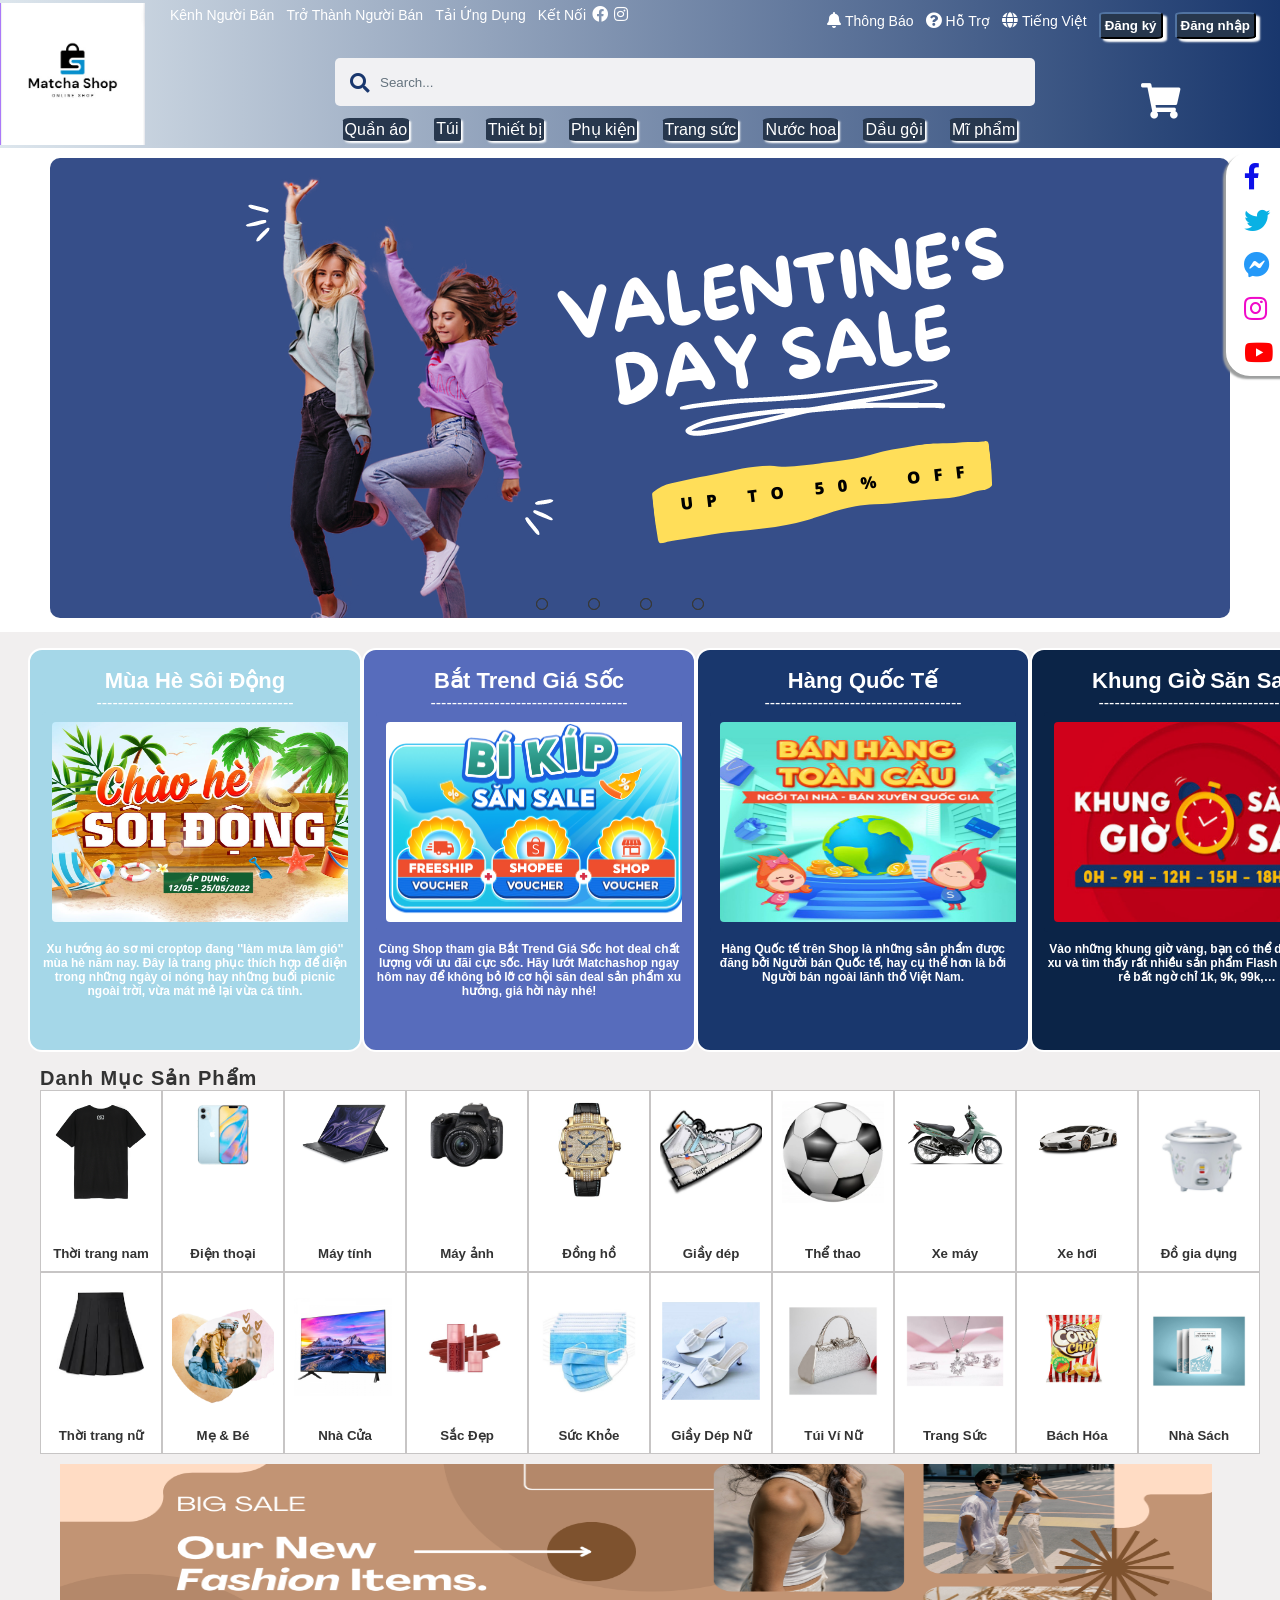
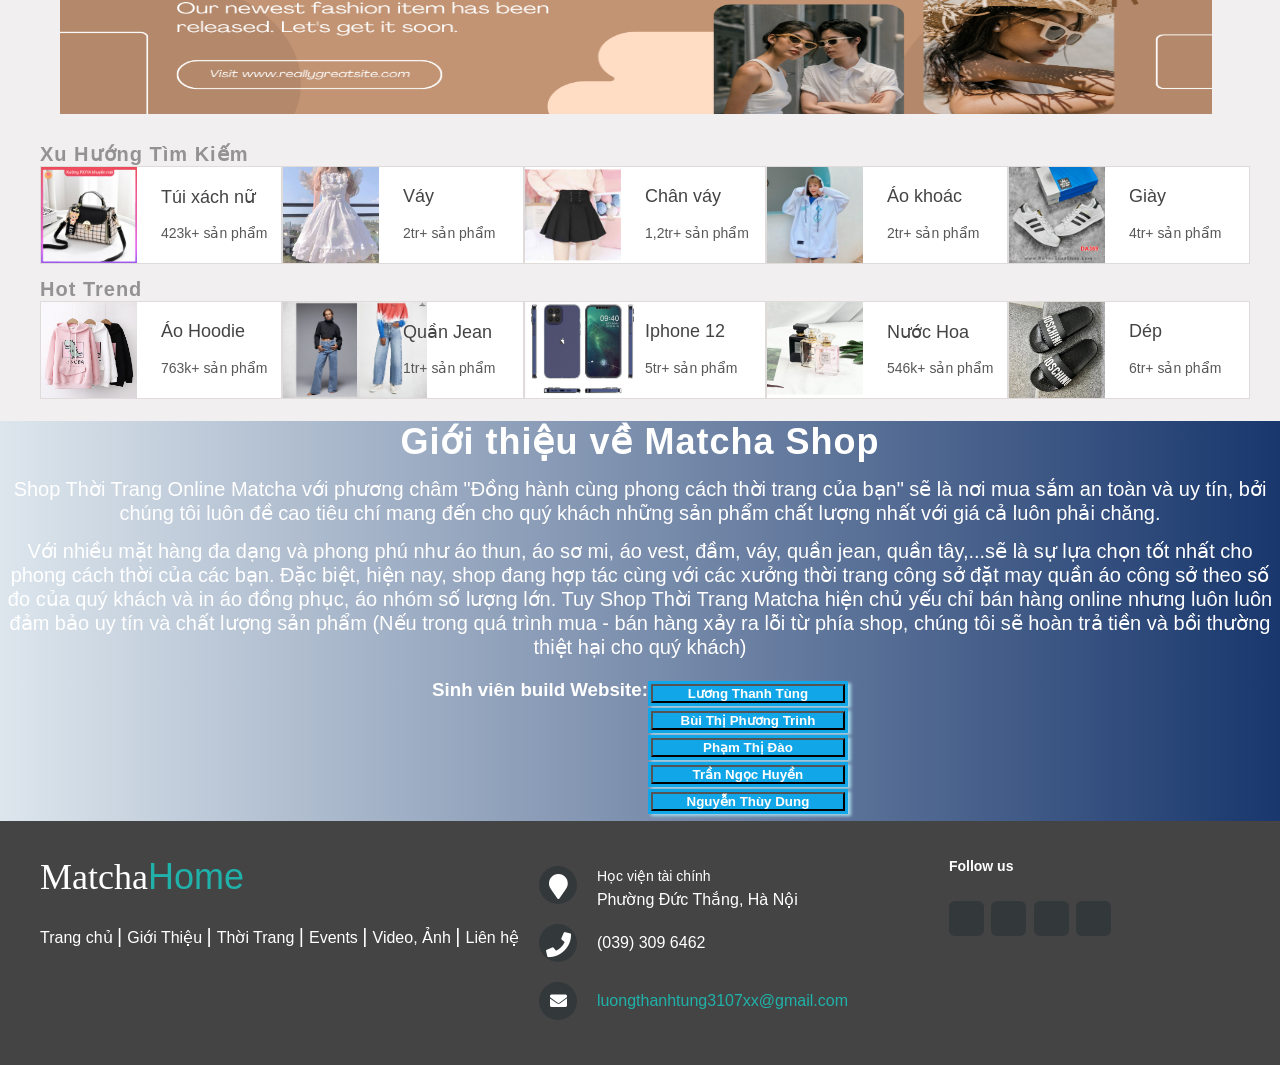
==== commit 8cee34d3: "tungbeng1111" ====
--- a/index.html
+++ b/index.html
@@ -8,13 +8,13 @@
   <link rel="stylesheet" href="https://pro.fontawesome.com/releases/v5.10.0/css/all.css" integrity="sha384-AYmEC3Yw5cVb3ZcuHtOA93w35dYTsvhLPVnYs9eStHfGJvOvKxVfELGroGkvsg+p" crossorigin="anonymous"/>
   <link rel="stylesheet" href="grid.css">
 
-  <title>Siêu thị trong chan bạn</title>
+  <title>Siêu thị trong tay bạn</title>
 </head>
 <body>
   <div class="header-icons">
-    <a href="https://www.facebook.com/ADCS12" ><i class="fab fa-facebook-f" title="facebook"></i></a>
+    <a href="https://www.facebook.com/sharktung3107" ><i class="fab fa-facebook-f" title="facebook"></i></a>
     <a href="#" ><i class="fab fa-twitter "></i></a>
-    <a href="https://www.facebook.com/ADCS12" ><i class="fab fa-facebook-messenger "></i></a>
+    <a href="https://www.facebook.com/sharktung3107" ><i class="fab fa-facebook-messenger "></i></a>
     <a href="#" ><i class="fab fa-instagram "></i></a>
     <a href="#" ><i class="fab fa-youtube"></i></a>
 </div>
@@ -34,16 +34,16 @@
          <li><i class="fas fa-bell"></i><a href="#">Thông Báo</a></li>
          <li><i class="fas fa-question-circle"></i><a href="#">Hỗ Trợ</a></li>
          <li><i class="fas fa-globe"></i><a href="#">Tiếng Việt</a></li>
-         <li><a href="#">Đăng Kí</a></li>
-         <li><a href="#">Đăng Nhật</a></li>
+         <li><button>Đăng ký</button></li>
+         <li><button>Đăng nhập</button></li>
          
 
       </ul>
     </div>
     <div class="thanheading">
        <div class="thanheading-anh">
-         <img src="IMG_2097 (1).JPG" alt="">
-         <h4>TÙNG SHOP</h4>
+         <img src="logo1.jpg" alt="">
+         
        </div>
        <div class="thanheading-timkiem">
         <div class="container-1">
@@ -69,15 +69,8 @@
   
 
 
-
-
-
-
-
-
-  <div class="bodys "> 
+  <div class="bodys"> 
     
-  
   </div>        
     <div class="slider ">
         <div class="slides">
@@ -86,17 +79,17 @@
             <input type="radio" name="radio-btn" id="radio3">
             <input type="radio" name="radio-btn" id="radio4">
             <div class="slide first">
-                <img src="Slide5.jpg" alt="">
+                <img src="1.png" alt="">
             </div>
         
             <div class="slide">
-                <img src="IMG_2093.JPG" alt="">
+                <img src="2.png" alt="">
             </div>
             <div class="slide">
-                <img src="slider3.jpg" alt="">
+                <img src="3.png" alt="">
             </div>
             <div class="slide">
-                <img src="slider4.jpg">
+                <img src="4.png">
             </div>
             <div class="navigation-auto">
                 <div class="auto-btn1"></div>
@@ -116,10 +109,49 @@
 </div>
 
 <main>
-  
+
+  <div class="grid wide">
+    <div class="row">     
+      <div class="col l-3 m-6 c-6 grid-col">
+       <h3>Mùa Hè Sôi Động</h3>
+       <p>-------------------------------------</p>
+       <div class="col-img img-color1">
+       <img src="hesoidong.jpg" alt="">
+       </div>
+       <P class="col-content">Xu hướng áo sơ mi croptop đang ''làm mưa làm gió'' mùa hè năm nay. Đây là trang phục thích hợp để diện trong những ngày oi nóng hay những buổi picnic ngoài trời, vừa mát mẻ lại vừa cá tính.</P>
+  
+      </div>
+      <div class="col l-3 m-6 c-6 grid-col">
+       <h3>Bắt Trend Giá Sốc</h3>
+       <p>-------------------------------------</p>
+       <div class="col-img img-color2">
+       <img src="battrendgiasoc.jpg" alt="">
+       </div>
+       <p class="col-content">Cùng Shop tham gia Bắt Trend Giá Sốc hot deal chất lượng với ưu đãi cực sốc. Hãy lướt Matchashop ngay hôm nay để không bỏ lỡ cơ hội săn deal sản phẩm xu hướng, giá hời này nhé!</p>
+      </div>
+      <div class="col  l-3 m-6 c-6 grid-col">
+       <h3>Hàng Quốc Tế</h3>
+       <p>-------------------------------------</p>
+       <div class="col-img img-color3">
+       <img src="hangquocte.jpg" alt="">
+       </div>
+       <p class="col-content">Hàng Quốc tế trên Shop là những sản phẩm được đăng bởi Người bán Quốc tế, hay cụ thể hơn là bởi Người bán ngoài lãnh thổ Việt Nam.</p>
+      </div>
+      <div class="col l-3 m-6 c-6 grid-col">
+       <h3>Khung Giờ Săn Sale</h3>
+       <p>-------------------------------------</p>
+       <div class="col-img img-color4">
+       <img src="khung-gio-san-sale-shopee-1.png" alt="">
+       </div>
+       <p class="col-content">Vào những khung giờ vàng, bạn có thể dễ dàng săn xu và tìm thấy rất nhiều sản phẩm Flash Sale với giá rẻ bất ngờ chỉ 1k, 9k, 99k,… </p>
+      </div>
+     </div>  
+  </div>
+  
+
   <div class="grid wide">
     <div class="danhmuc">
-      <h3>Danh Mục</h3>
+      <h3>Danh Mục Sản Phẩm</h3>
     </div>
     <div class="row no-gutters">
       
@@ -204,71 +236,71 @@
         </div>
       </div>
       <div class="col l-1-10">
-        <img src="dienthoai.jpg" alt="">
-        <h5>Điện thoại</h5>
-        <div class="xemthem">
-          <h4>Xem thêm sản phẩm</h4>
-        </div>
-      </div>
-      <div class="col l-1-10">
-        <img src="laptop.jpg" alt="">
-        <h5>Máy tính</h5>
-        <div class="xemthem">
-          <h4>Xem thêm sản phẩm</h4>
-        </div>
-      </div>
-      <div class="col l-1-10">
-        <img src="mayanh.png" alt="">
-        <h5>Máy ảnh</h5>
-        <div class="xemthem">
-          <h4>Xem thêm sản phẩm</h4>
-        </div>
-      </div>
-      <div class="col l-1-10">
-        <img src="donghodeot.jpg" alt="">
-        <h5>Đồng hồ</h5>
-        <div class="xemthem">
-          <h4>Xem thêm sản phẩm</h4>
-        </div>
-      </div>
-      <div class="col l-1-10">
-        <img src="giaydep.jpg" alt="">
-        <h5>Giầy dép</h5>
-        <div class="xemthem">
-          <h4>Xem thêm sản phẩm</h4>
-        </div>
-      </div>
-      <div class="col l-1-10">
-        <img src="bongda.webp" alt="">
-        <h5>Thể thao</h5>
-        <div class="xemthem">
-          <h4>Xem thêm sản phẩm</h4>
-        </div>
-      </div>
-      <div class="col l-1-10">
-        <img src="xemay.jpeg" alt="">
-        <h5>Xe máy</h5>
-        <div class="xemthem">
-          <h4>Xem thêm sản phẩm</h4>
-        </div>
-      </div>
-      <div class="col l-1-10">
-        <img src="oto.jpg" alt="">
-        <h5>Xe hơi</h5>
-        <div class="xemthem">
-          <h4>Xem thêm sản phẩm</h4>
-        </div>
-      </div>
-      <div class="col l-1-10">
-        <img src="noicom.jpg" alt="">
-        <h5>Đồ gia dụng</h5>
+        <img src="mevabe.png".png" alt="">
+        <h5>Mẹ & Bé</h5>
+        <div class="xemthem">
+          <h4>Xem thêm sản phẩm</h4>
+        </div>
+      </div>
+      <div class="col l-1-10">
+        <img src="nhacua.png" alt="">
+        <h5>Nhà Cửa</h5>
+        <div class="xemthem">
+          <h4>Xem thêm sản phẩm</h4>
+        </div>
+      </div>
+      <div class="col l-1-10">
+        <img src="sacdep.png" alt="">
+        <h5>Sắc Đẹp</h5>
+        <div class="xemthem">
+          <h4>Xem thêm sản phẩm</h4>
+        </div>
+      </div>
+      <div class="col l-1-10">
+        <img src="suckhoe.png" alt="">
+        <h5>Sức Khỏe</h5>
+        <div class="xemthem">
+          <h4>Xem thêm sản phẩm</h4>
+        </div>
+      </div>
+      <div class="col l-1-10">
+        <img src="giaydepnu.png" alt="">
+        <h5>Giầy Dép Nữ</h5>
+        <div class="xemthem">
+          <h4>Xem thêm sản phẩm</h4>
+        </div>
+      </div>
+      <div class="col l-1-10">
+        <img src="tuinu.png" alt="">
+        <h5>Túi Ví Nữ</h5>
+        <div class="xemthem">
+          <h4>Xem thêm sản phẩm</h4>
+        </div>
+      </div>
+      <div class="col l-1-10">
+        <img src="trangsuc.png" alt="">
+        <h5>Trang Sức</h5>
+        <div class="xemthem">
+          <h4>Xem thêm sản phẩm</h4>
+        </div>
+      </div>
+      <div class="col l-1-10">
+        <img src="bachhoa.png" alt="">
+        <h5>Bách Hóa</h5>
+        <div class="xemthem">
+          <h4>Xem thêm sản phẩm</h4>
+        </div>
+      </div>
+      <div class="col l-1-10">
+        <img src="sach.png" alt="">
+        <h5>Nhà Sách</h5>
         <div class="xemthem">
           <h4>Xem thêm sản phẩm</h4>
         </div>
       </div>   
     </div>
     </div>
-    <img src="banner1.jpg" alt="" class="banner">
+    <img src="banner1.png" alt="" class="banner">
   
     <div class="trend grid wide">
       <div class="danhmuc">
@@ -304,7 +336,7 @@
     </div>
     <div class="trend grid wide">
       <div class="danhmuc">
-        <h3 class="xuhuong">Xu Hướng Tìm Kiếm</h3>
+        <h3 class="xuhuong">Hot Trend</h3>
       </div>
       <div class="row no-gutters">
         <div class="col l-2-4">
@@ -335,23 +367,36 @@
       </div>
     </div>
 
-
-
-
-
-
-
-</main>
-
-
-
+    <div class="tuvan m-12 c-12">
+      <h4>Giới thiệu về Matcha Shop</h4>
+      
+      <p> Shop Thời Trang Online Matcha với phương châm "Đồng hành cùng phong cách thời trang của bạn" sẽ là nơi mua sắm an toàn và uy tín, bởi chúng tôi luôn đề cao tiêu chí mang đến cho quý khách những sản phẩm chất lượng nhất với giá cả luôn phải chăng.</p>
+      <p>Với nhiều mặt hàng đa dạng và phong phú như áo thun, áo sơ mi, áo vest, đầm, váy, quần jean, quần tây,...sẽ là sự lựa chọn tốt nhất cho phong cách thời của các bạn. Đặc biệt, hiện nay, shop đang hợp tác cùng với các xưởng thời trang công sở đặt may quần áo công sở theo số đo của quý khách và in áo đồng phục, áo nhóm số lượng lớn. Tuy Shop Thời Trang Matcha hiện chủ yếu chỉ bán hàng online nhưng luôn luôn đảm bảo uy tín và chất lượng sản phẩm (Nếu trong quá trình mua - bán hàng xảy ra lỗi từ phía shop, chúng tôi sẽ hoàn trả tiền và bồi thường thiệt hại cho quý khách)</p>
+      
+      <div class="user">
+        <h3>Sinh viên build Website: </h3>
+        <ul>
+        <li><button>Lương Thanh Tùng</button></li>
+        <li><button>Bùi Thị Phương Trinh</button></li>
+        <li><button>Phạm Thị Đào</button></li>
+        <li><button>Trần Ngọc Huyền</button></li>
+        <li><button>Nguyễn Thùy Dung</button></li>
+      </ul>
+      </div>
+    </div>
+
+
+
+  </main>
+
+  
 
 
 <footer class="footer-distributed">
 
   <div class="footer-left">
 
-    <h3>Thanh Tùng<span> HOME</span></h3>
+    <h3>Matcha<span>Home</span></h3>
 
     <p class="footer-links">
       <a href="#" class="link-1">Trang chủ</a>
@@ -373,7 +418,7 @@
 
     <div>
       <i class="fa fa-map-marker"></i>
-      <p><span>Khu 4, Tx Hát Môn</span> Phúc Thọ, Hà Nội</p>
+      <p><span>Học viện tài chính</span> Phường Đức Thắng, Hà Nội</p>
     </div>
 
     <div>
--- a/iu.css
+++ b/iu.css
@@ -23,7 +23,7 @@
    border: 2px solid #fff;
    background: white;
    width: 200px;
-   box-shadow:-5px 4px 5px #373838 ;
+   box-shadow:-3px 3px 2px #9d9f9f ;
 }
 .header-icons a{
    margin-left:8px ;
@@ -38,22 +38,22 @@
 }
 
 
-.header-icons a:first-child:hover i{
+.header-icons a:first-child i{
    color:rgb(13,16,233) ;
 }
-.header-icons a:nth-child(2):hover i{
+.header-icons a:nth-child(2) i{
    color: rgb(9,177,228);
 
 }
-.header-icons a:nth-child(3):hover i{
+.header-icons a:nth-child(3) i{
    color:rgb(37, 153, 248) ;
 
 }
-.header-icons a:nth-child(4):hover i{
+.header-icons a:nth-child(4) i{
    color:rgb(240,10,201);
 
 }
-.header-icons a:last-child:hover i{
+.header-icons a:last-child i{
    color: red;
 }
 header{
@@ -61,9 +61,10 @@
    z-index: 1;
    height: 148px;
    position: relative;
-   background-color: rgb(68, 68, 68);
+   background-image:linear-gradient(to right, #DDE6ED,#19376D) ;
 }
 .heading{
+   
    height: 12px;
    display: flex;
    padding-top: 6px;
@@ -72,6 +73,7 @@
    justify-content: space-between;
 }
 .nguoiban{
+   margin-left: 140px;
    display: flex;
    justify-content: flex-start
 
@@ -100,7 +102,9 @@
 .nguoiban i:hover{
    color: rgb(35, 88, 235);
    transform: scale(1.3);
-}
+   
+}
+
 .nguoiban .fa-instagram:hover{
    color:rgb(238, 107, 238);
    transform: scale(1.3);
@@ -130,6 +134,21 @@
 .ungdung i{
    color: white;
 }
+.ungdung button{
+   font-weight: bold;
+   color: white;
+   background-color:#27374D;
+   padding: 4px;
+   cursor: pointer;
+   border-radius: 10%;
+   box-shadow: 4px 3px 2px;
+   border-color: #27374D;
+
+}
+.ungdung button:hover{
+   transform: scale(1.2) ;
+  
+}
 .thanheading{
    padding-top: 10px;
    display: flex;
@@ -145,22 +164,19 @@
    justify-content: space-around;
 }
 .thanheading-anh img{
-   width: 94px;
+   position: absolute;
+   left: 0;
+   top: -15px;
+   width: 145px;
    height:auto;
-}
-.thanheading-anh h4{
-   color: rgb(69, 226, 218);
-   padding: 2px 0;
-   margin-top: 10px;
-   font-weight: bold;
-   font-family: Arial, Helvetica, sans-serif;
-   letter-spacing: 2px;
-   border-radius: 4px;
-   font-size: 18px;
-   border: 1px solid rgb(68, 68, 68);
-   box-shadow: 5px 6px 5px rgb(36, 36, 36),
-   -4px -4px 4px rgb(161, 161, 161);
-}
+   
+}
+.thanheading-timkiem{
+   position: absolute;
+   top:40px;
+   left: 120px;
+}
+
 .container-1{
    vertical-align: middle;
    white-space: nowrap;
@@ -174,7 +190,7 @@
    border: none;
    font-size: 10pt;
    float: left;
-   color: #63717f;
+   color: rgb(17, 166, 231);
    padding-left: 45px;
    -webkit-border-radius: 5px;
    -moz-border-radius: 5px;
@@ -202,46 +218,56 @@
    margin-top: 15px;
    z-index: 1;
    font-size: larger;
-   color: #4f5b66;
+   color: #19376D;
    cursor: pointer;
 }
 
 .thanheading-timkiem-navbar{
    width: 700px;
    position: absolute;
-   top:82%;
-   left: 27%;
+   top:100px;
+   left: 330px;
    display: flex;
    justify-content: space-around;
 }
 .thanheading-timkiem-navbar li{
    list-style: none;
    padding: 2px 3px;
-}
-.thanheading-timkiem-navbar li:hover{
-   border: 1px solid rgb(68, 68, 68);
-   box-shadow: 2px 3px 3px rgb(43, 42, 42),
-   -2px -3px 3px rgb(161, 161, 161);
-   border-bottom-right-radius: 8px;
-} 
+   font-weight: 400;
+   color: white;
+   background-color: #27374D;
+   padding: 2px;
+   cursor: pointer;
+   border-radius: 10%;
+   box-shadow: 2px 2px 2px;
+   border-color: #27374D;
+}
+
+ 
+   
+
 .thanheading-timkiem-navbar li:hover a{
-   color:rgb(238, 107, 238);
-}
+  color: white
+   }
 .thanheading-timkiem-navbar a{
    text-decoration: none;
    color: white;
    font: 12px;
 }
 header .fa-shopping-cart{
-   font-size: 28px;
-   color: rgb(60, 214, 207);
+   font-size: 35px;
+   color: white;
    position:absolute;
    right: 100px;
    bottom: 30px;
    cursor: pointer;
+   
+   
 }
 .fa-shopping-cart:hover{
-   transform: translateY(-1.3px);
+   transform: scale(1.3);
+   color: rgb(17, 166, 231);
+   box-shadow: 2px 3px 0 rgb(17, 166, 231);
 }
 
 
@@ -356,14 +382,85 @@
    margin-top: 14px;
    background-color: rgb(241, 239, 239);
 }
-
-
+.grid-col{
+   margin-top: 16px;
+   height: 400px;
+   background: #fff;
+   border: 2px solid #fff;
+   text-align: center;
+   border-radius: 14px;
+   color: white;
+ }
+.grid-col h3{
+   font-weight: bold;
+   font-size: 22px;
+   margin-top: 18px;
+}
+.col-img{
+   display: block;
+   height: 200px;
+  
+   padding: 10px 10px;
+   position: relative;
+   border-radius: 4px;
+   overflow: hidden;
+}
+.col-img img{
+   width: 300px;
+   height: 200px;
+   border-radius: 4px;
+   margin-bottom: 12px;
+   cursor: pointer;
+   transition: all 0.3s ease-in-out ;
+          
+}
+.col-img img:hover{
+   transform: scale(1.9);
+   filter:  saturate(120%);
+   filter: brightness(110%);
+}
+
+.grid-col:first-child{
+   background: #A5D7E8;
+}
+.grid-col:nth-child(2){
+   background:#576CBC;
+   
+}
+.grid-col:nth-child(3){
+   background:#19376D;
+}
+.grid-col:last-child {
+   background:#0B2447 ;
+}
+.img-color1{
+  background:#A5D7E8 ;
+}
+.img-color2{
+   background:#576CBC ;
+}
+.img-color3{
+   background:#19376D ;
+}
+.img-color4 {
+   background:#0B2447 ;
+}
+
+.grid-col .col-content{
+   margin-top: 10px;
+   font-size: 12px;
+   font-weight: bold;
+   color: white;
+}
+.danhmuc{
+   margin-top: 14px;
+}
 .danhmuc h3{
    font-size: 20px;
-   font-weight: bold;
+   font-weight: 600;
    letter-spacing: 1px;
    color: #333;
-   margin-left: 12px;
+   margin-left: 0px;
 }
 .l-1-10{
    background-color:white;
@@ -429,9 +526,11 @@
 }
 main .banner{
    width: 90%;
-   height: 130px;
-   margin: 10px 76px;
-}
+   height: 250px;
+   margin: 10px 60px;
+}
+
+
 
 /*xuhuongtieudung*/
 .l-2-4{
@@ -485,7 +584,59 @@
    border: 0.4px solid rgb(182, 181, 181);
 }
 
-
+.tuvan{
+   width: 100%;
+   height: 400px;
+   background-image:linear-gradient(to right, #DDE6ED,#19376D);
+   display: flex;
+   flex-direction:column;
+   justify-content: space-around;
+   align-items: center;
+   text-align: center;
+
+}
+.tuvan h4{
+   margin-top: 22px;
+   font-size: 36px;
+   font-weight: bold;
+   color: white;
+   letter-spacing: 1px;
+}
+.tuvan p{
+   font-size: 20px;
+   color: white;
+   margin-top: 14px;
+
+}
+.tuvan .user{
+   margin-top: 20px;
+   display: flex;
+   justify-content: center;  
+}
+.tuvan .user ul{
+  width: 200px;
+}
+.tuvan h3{
+   color: white;
+}
+
+.tuvan li{
+   list-style: none;
+   display: flex;
+   margin: 2px 0;
+   flex-direction: column;
+   flex: start;
+   font-weight: bold;
+   padding: 2px;
+   border: 1px solid rgb(17, 166, 231);
+   background-color: rgb(17, 166, 231);
+   box-shadow: 3px 2px 3px #A5D7E8;
+}
+.tuvan button{
+   background-color: rgb(17, 166, 231);
+   color: white;
+   font-weight: bold;
+}
 
 /*phần footer*/
 
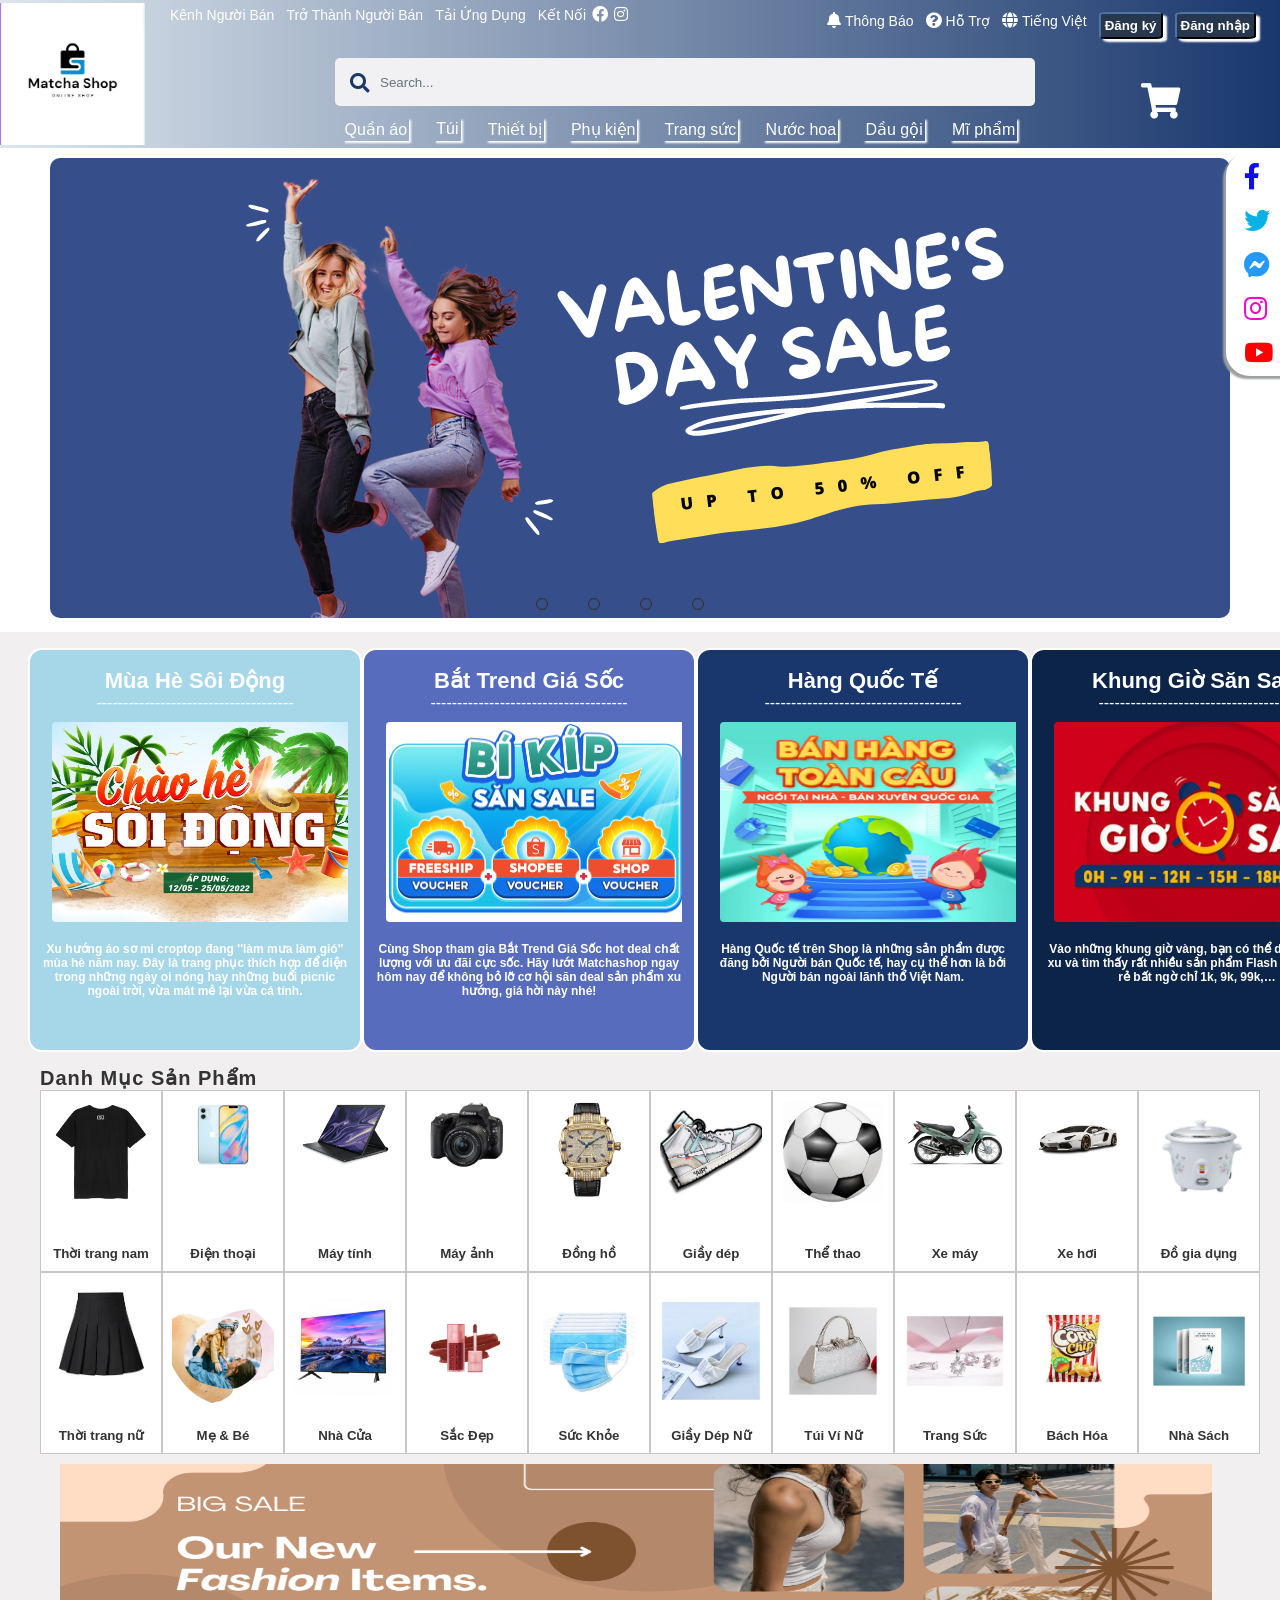
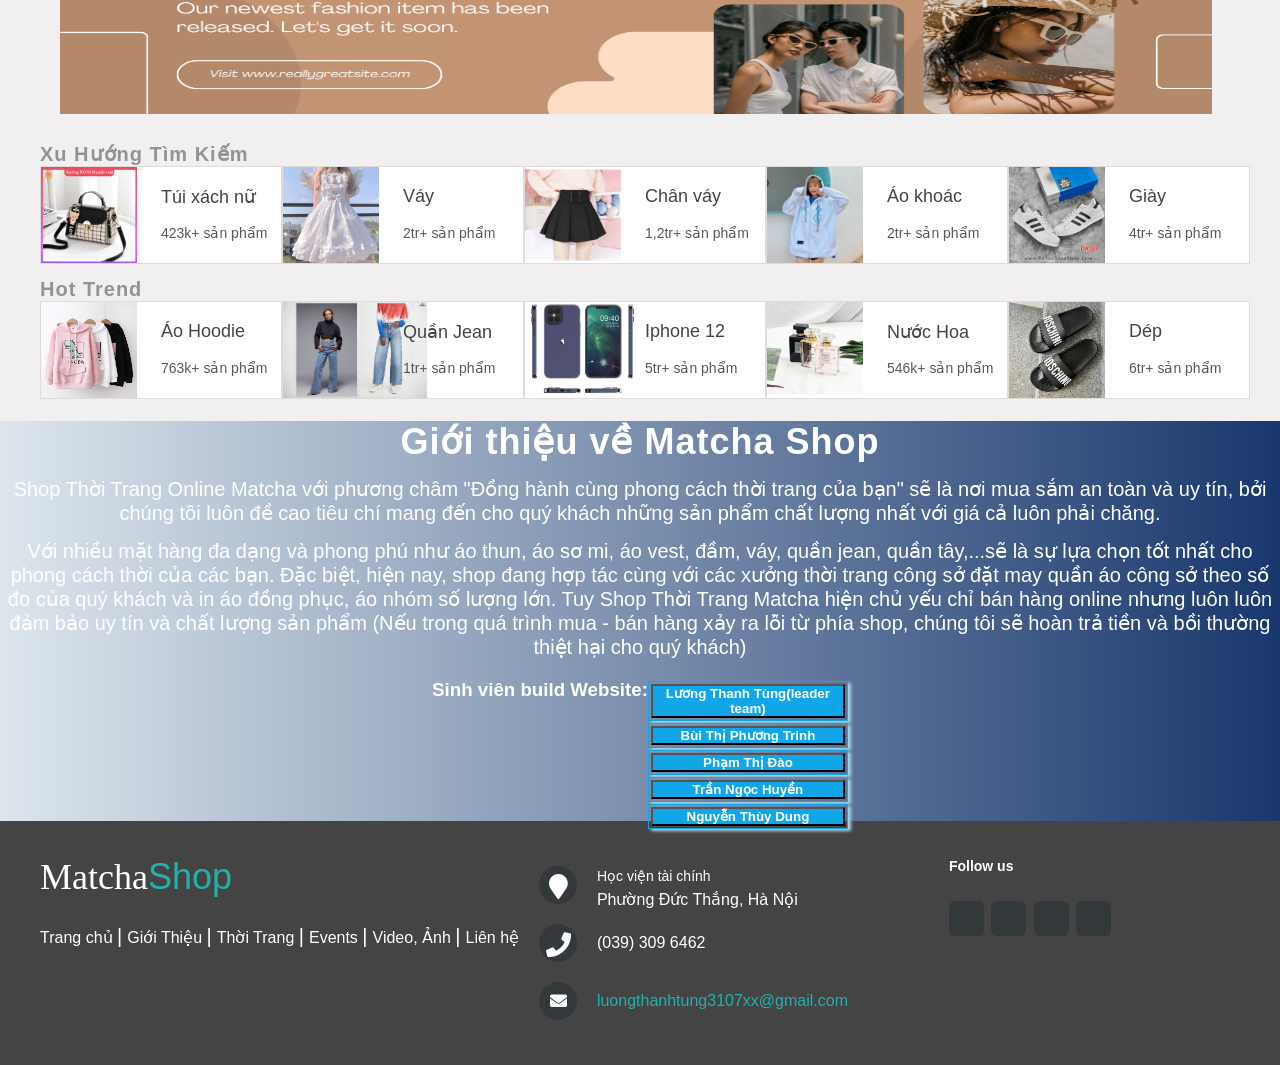
==== commit a7897ca2: "eeeee" ====
--- a/index.html
+++ b/index.html
@@ -376,7 +376,7 @@
       <div class="user">
         <h3>Sinh viên build Website: </h3>
         <ul>
-        <li><button>Lương Thanh Tùng</button></li>
+        <li><button>Lương Thanh Tùng(leader team)</button></li>
         <li><button>Bùi Thị Phương Trinh</button></li>
         <li><button>Phạm Thị Đào</button></li>
         <li><button>Trần Ngọc Huyền</button></li>
@@ -396,7 +396,7 @@
 
   <div class="footer-left">
 
-    <h3>Matcha<span>Home</span></h3>
+    <h3>Matcha<span>Shop</span></h3>
 
     <p class="footer-links">
       <a href="#" class="link-1">Trang chủ</a>
--- a/iu.css
+++ b/iu.css
@@ -235,20 +235,22 @@
    padding: 2px 3px;
    font-weight: 400;
    color: white;
-   background-color: #27374D;
+  
    padding: 2px;
    cursor: pointer;
-   border-radius: 10%;
    box-shadow: 2px 2px 2px;
    border-color: #27374D;
 }
 
  
-   
-
 .thanheading-timkiem-navbar li:hover a{
-  color: white
-   }
+  color: white;
+  background-color: #19376D;
+}
+.thanheading-timkiem-navbar li:hover{
+   transform: translateY(-2px);
+}
+
 .thanheading-timkiem-navbar a{
    text-decoration: none;
    color: white;
@@ -629,7 +631,7 @@
    font-weight: bold;
    padding: 2px;
    border: 1px solid rgb(17, 166, 231);
-   background-color: rgb(17, 166, 231);
+   
    box-shadow: 3px 2px 3px #A5D7E8;
 }
 .tuvan button{
